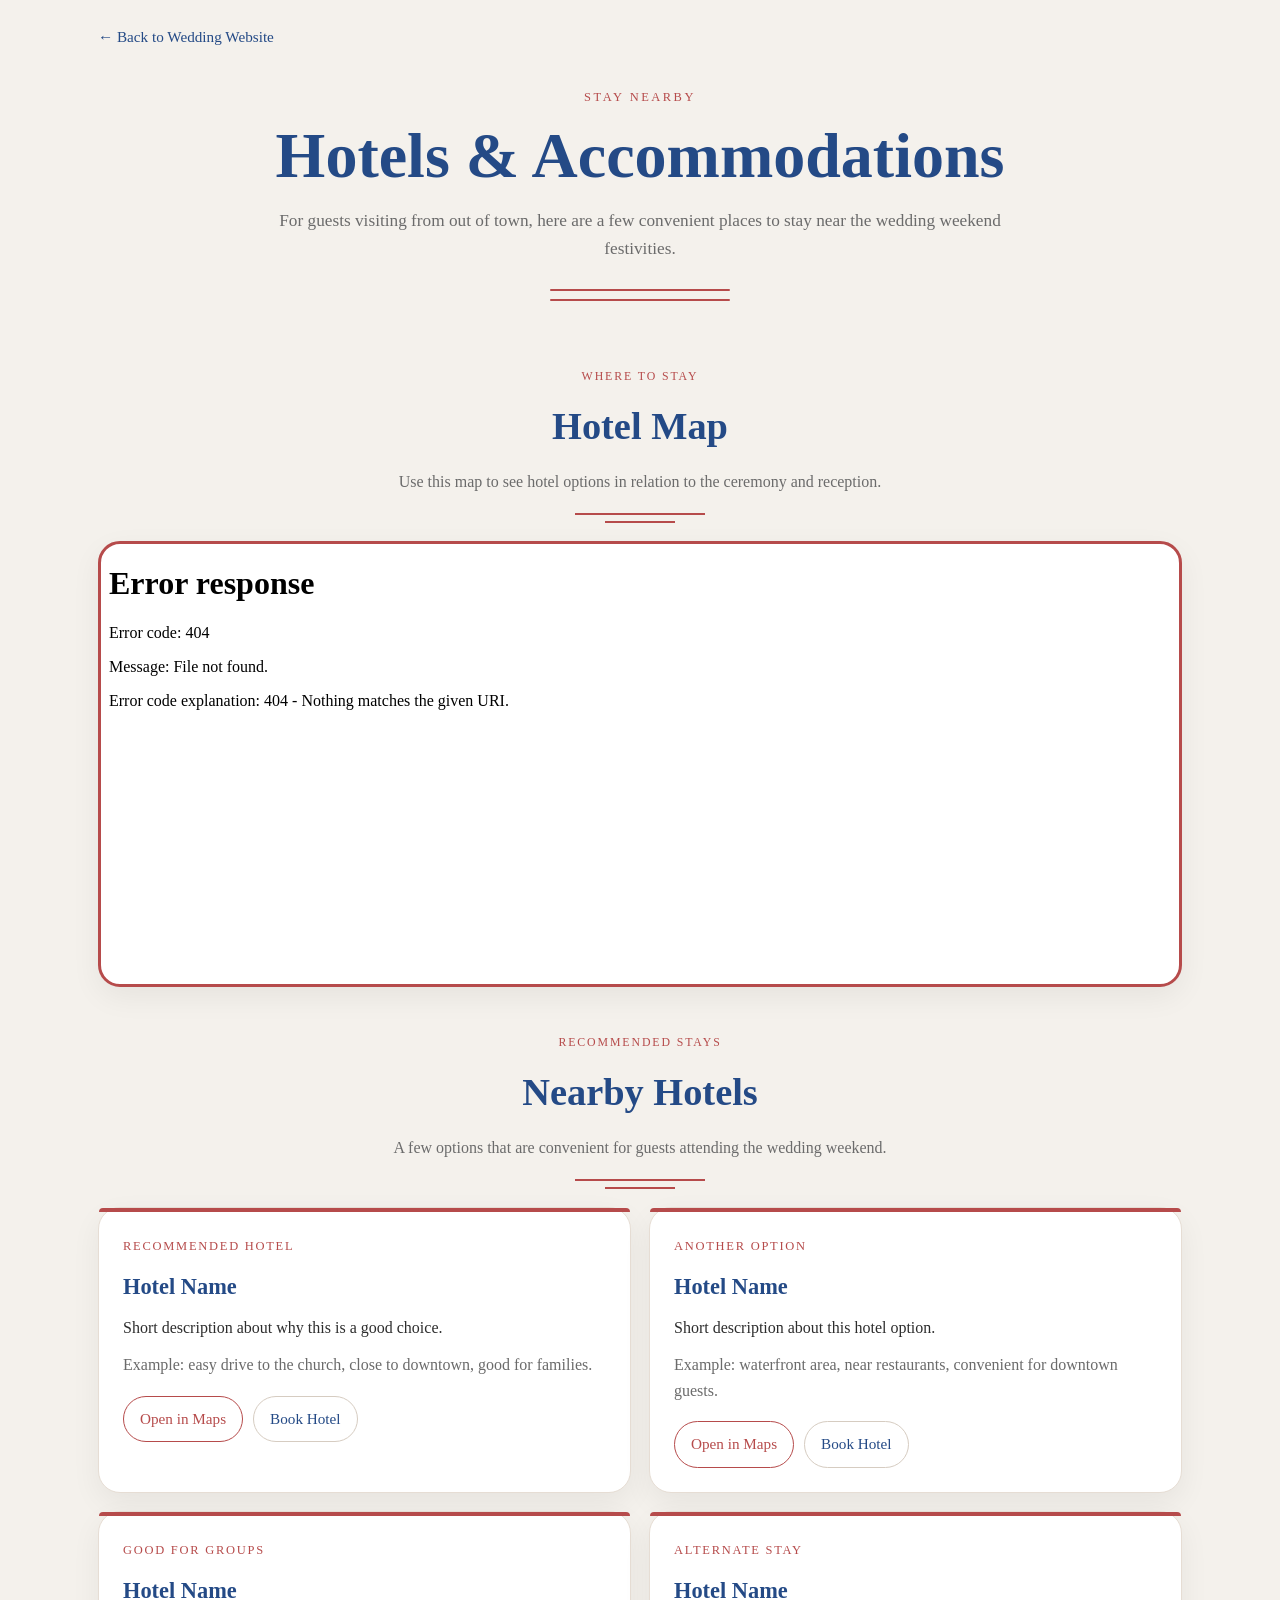
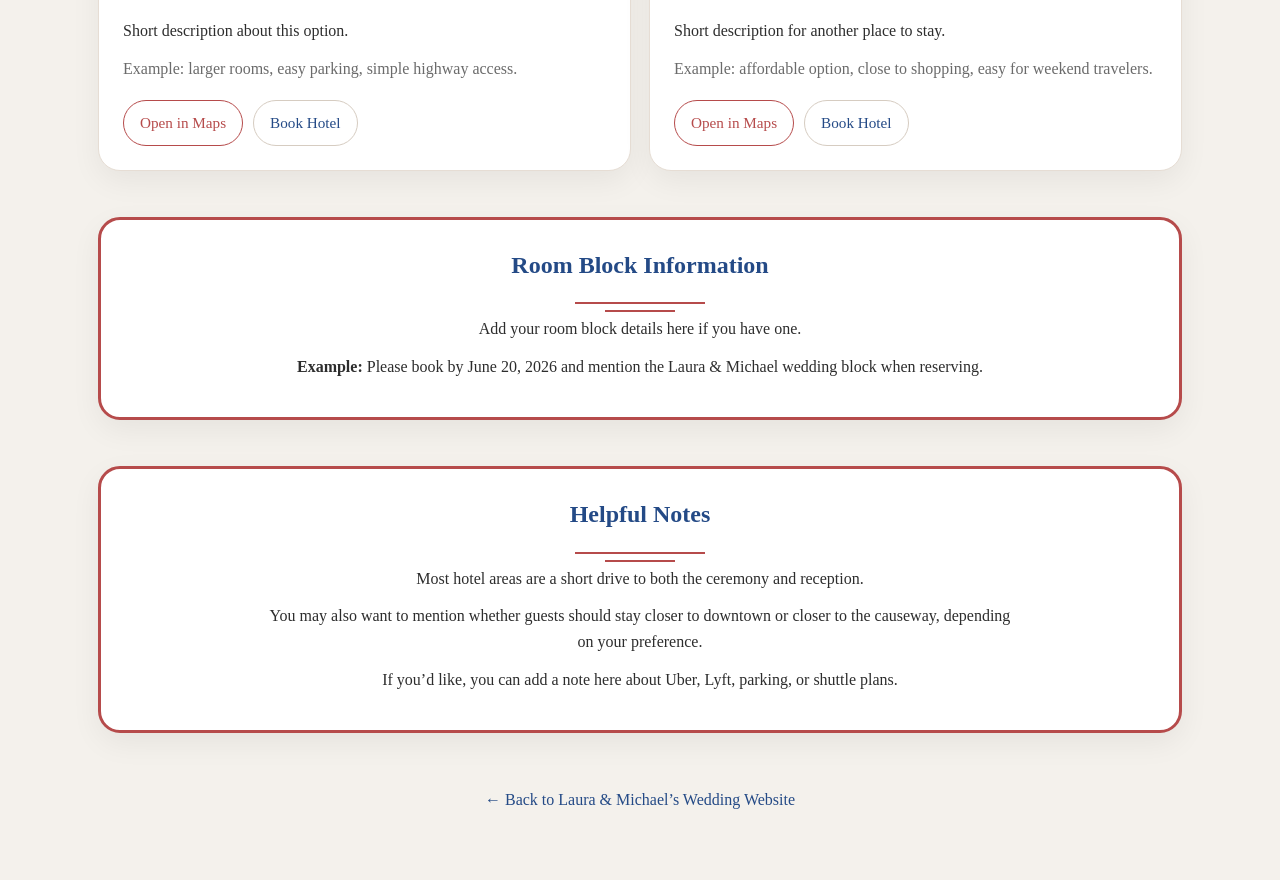
==== hotels-accommodations.html @ e140fef5 "Add files via upload" ====
<!DOCTYPE html>
<html lang="en">
<head>
  <meta charset="UTF-8" />
  <meta name="viewport" content="width=device-width, initial-scale=1.0" />
  <title>Hotels & Accommodations | Laura & Michael</title>
  <link rel="stylesheet" href="assets/css/style.css" />
  <style>
	:root {
	  --blue: #244a86;
	  --red: #b64b4b;
	  --text: #2d2d2d;
	  --muted: #6b6b6b;
	  --bg: #f4f1ec;
	  --card: #ffffff;
	  --shadow: 0 10px 30px rgba(0,0,0,0.06);
	}

	* { box-sizing: border-box; }

	html { scroll-behavior: smooth; }

	body {
	  margin: 0;
	  font-family: Georgia, "Times New Roman", serif;
	  color: var(--text);
	  background: var(--bg);
	  line-height: 1.6;
	}

	a {
	  color: inherit;
	  text-decoration: none;
	}

	.page-wrap {
	  max-width: 1120px;
	  margin: 0 auto;
	  padding: 24px 18px 64px;
	}

	.top-link {
	  display: inline-flex;
	  align-items: center;
	  gap: 8px;
	  font-size: 0.95rem;
	  color: var(--blue);
	  margin-bottom: 20px;
	  border-bottom: 1px solid transparent;
	}

	.top-link:hover {
	  border-color: var(--blue);
	}

	.hero {
	  text-align: center;
	  padding: 18px 0 20px;
	}

	.hero-kicker {
	  text-transform: uppercase;
	  letter-spacing: 0.2em;
	  font-size: 0.78rem;
	  color: var(--red);
	  margin-bottom: 14px;
	}

	.hero h1 {
	  margin: 0;
	  color: var(--blue);
	  font-size: clamp(2.2rem, 5vw, 4.2rem);
	  font-weight: 600;
	  line-height: 1.05;
	}

	.hero-sub {
	  max-width: 760px;
	  margin: 18px auto 0;
	  font-size: 1.08rem;
	  color: var(--muted);
	}

	.red-lines {
	  width: 180px;
	  margin: 26px auto 0;
	  display: flex;
	  flex-direction: column;
	  gap: 8px;
	}

	.red-lines span {
	  display: block;
	  height: 2px;
	  background: var(--red);
	  border-radius: 999px;
	}

	.map-section,
	.section {
	  margin-top: 46px;
	}

	.section-header {
	  text-align: center;
	  margin-bottom: 26px;
	}

	.section-header .eyebrow {
	  text-transform: uppercase;
	  letter-spacing: 0.16em;
	  font-size: 0.74rem;
	  color: var(--red);
	  margin-bottom: 10px;
	}

	.section-header h2 {
	  margin: 0;
	  color: var(--blue);
	  font-size: clamp(1.7rem, 3vw, 2.5rem);
	  font-weight: 600;
	}

	.section-header p {
	  max-width: 680px;
	  margin: 12px auto 0;
	  color: var(--muted);
	}

	.divider {
	  width: 130px;
	  height: 2px;
	  background: var(--red);
	  margin: 18px auto 0;
	  position: relative;
	}

	.divider::after {
	  content: "";
	  width: 70px;
	  height: 2px;
	  background: var(--red);
	  position: absolute;
	  left: 50%;
	  transform: translateX(-50%);
	  top: 8px;
	}

	.map-frame {
	  border: 3px solid var(--red);
	  border-radius: 22px;
	  overflow: hidden;
	  background: #fff;
	  box-shadow: var(--shadow);
	}

	.map-frame iframe {
	  display: block;
	  width: 100%;
	  height: 440px;
	  border: 0;
	}

	.grid {
	  display: grid;
	  grid-template-columns: repeat(12, 1fr);
	  gap: 18px;
	}

	.card {
	  grid-column: span 6;
	  background: var(--card);
	  border: 1px solid #e6ddd4;
	  border-radius: 22px;
	  padding: 24px;
	  box-shadow: var(--shadow);
	  position: relative;
	}

	.card::before {
	  content: "";
	  position: absolute;
	  top: 0;
	  left: 0;
	  right: 0;
	  height: 4px;
	  background: var(--red);
	  border-radius: 22px 22px 0 0;
	}

	.tag {
	  display: inline-block;
	  margin-bottom: 12px;
	  font-size: 0.78rem;
	  letter-spacing: 0.14em;
	  text-transform: uppercase;
	  color: var(--red);
	}

	.card h3 {
	  margin: 0 0 10px;
	  color: var(--blue);
	  font-size: 1.4rem;
	  font-weight: 600;
	}

	.card p {
	  margin: 0 0 12px;
	}

	.muted {
	  color: var(--muted);
	}

	.card-actions {
	  display: flex;
	  flex-wrap: wrap;
	  gap: 10px;
	  margin-top: 18px;
	}

	.btn {
	  display: inline-flex;
	  align-items: center;
	  justify-content: center;
	  min-height: 42px;
	  padding: 10px 16px;
	  border-radius: 999px;
	  border: 1px solid var(--red);
	  color: var(--red);
	  background: transparent;
	  font-size: 0.95rem;
	  transition: 0.2s ease;
	}

	.btn:hover {
	  background: var(--red);
	  color: #fff;
	}

	.btn-secondary {
	  border-color: #d6ccc1;
	  color: var(--blue);
	}

	.btn-secondary:hover {
	  background: var(--blue);
	  border-color: var(--blue);
	  color: #fff;
	}

	.note-box {
	  margin-top: 46px;
	  background: #fff;
	  border: 3px solid var(--red);
	  border-radius: 22px;
	  padding: 26px;
	  box-shadow: var(--shadow);
	  text-align: center;
	}

	.note-box h2 {
	  margin: 0 0 10px;
	  color: var(--blue);
	}

	.note-box p {
	  max-width: 760px;
	  margin: 12px auto;
	  color: var(--text);
	}

	.footer-nav {
	  text-align: center;
	  margin-top: 54px;
	}

	.footer-nav a {
	  display: inline-block;
	  color: var(--blue);
	  border-bottom: 1px solid transparent;
	  padding-bottom: 2px;
	}

	.footer-nav a:hover {
	  border-color: var(--blue);
	}

	@media (max-width: 900px) {
	  .card {
		grid-column: span 12;
	  }
	}

	@media (max-width: 640px) {
	  .page-wrap {
		padding: 18px 14px 48px;
	  }

	  .hero-sub {
		font-size: 1rem;
	  }

	  .map-frame iframe {
		height: 360px;
	  }

	  .card {
		padding: 20px 16px;
	  }

	  .btn {
		width: 100%;
	  }
	}
  </style>
</head>
<body>
  <div class="page-wrap">
	<a class="top-link" href="index.html">← Back to Wedding Website</a>

	<section class="hero">
	  <div class="hero-kicker">Stay Nearby</div>
	  <h1>Hotels & Accommodations</h1>
	  <p class="hero-sub">
		For guests visiting from out of town, here are a few convenient places to stay
		near the wedding weekend festivities.
	  </p>
	  <div class="red-lines">
		<span></span>
		<span></span>
	  </div>
	</section>

	<section class="map-section">
	  <div class="section-header">
		<div class="eyebrow">Where To Stay</div>
		<h2>Hotel Map</h2>
		<p>Use this map to see hotel options in relation to the ceremony and reception.</p>
		<div class="divider"></div>
	  </div>

	  <div class="map-frame">
		<iframe
		  src="PASTE_YOUR_GOOGLE_MAP_EMBED_URL_HERE"
		  loading="lazy"
		  allowfullscreen="">
		</iframe>
	  </div>
	</section>

	<section class="section">
	  <div class="section-header">
		<div class="eyebrow">Recommended Stays</div>
		<h2>Nearby Hotels</h2>
		<p>A few options that are convenient for guests attending the wedding weekend.</p>
		<div class="divider"></div>
	  </div>

	  <div class="grid">
		<article class="card">
		  <span class="tag">Recommended Hotel</span>
		  <h3>Hotel Name</h3>
		  <p>Short description about why this is a good choice.</p>
		  <p class="muted">Example: easy drive to the church, close to downtown, good for families.</p>
		  <div class="card-actions">
			<a class="btn" href="#" target="_blank" rel="noopener">Open in Maps</a>
			<a class="btn btn-secondary" href="#" target="_blank" rel="noopener">Book Hotel</a>
		  </div>
		</article>

		<article class="card">
		  <span class="tag">Another Option</span>
		  <h3>Hotel Name</h3>
		  <p>Short description about this hotel option.</p>
		  <p class="muted">Example: waterfront area, near restaurants, convenient for downtown guests.</p>
		  <div class="card-actions">
			<a class="btn" href="#" target="_blank" rel="noopener">Open in Maps</a>
			<a class="btn btn-secondary" href="#" target="_blank" rel="noopener">Book Hotel</a>
		  </div>
		</article>

		<article class="card">
		  <span class="tag">Good For Groups</span>
		  <h3>Hotel Name</h3>
		  <p>Short description about this option.</p>
		  <p class="muted">Example: larger rooms, easy parking, simple highway access.</p>
		  <div class="card-actions">
			<a class="btn" href="#" target="_blank" rel="noopener">Open in Maps</a>
			<a class="btn btn-secondary" href="#" target="_blank" rel="noopener">Book Hotel</a>
		  </div>
		</article>

		<article class="card">
		  <span class="tag">Alternate Stay</span>
		  <h3>Hotel Name</h3>
		  <p>Short description for another place to stay.</p>
		  <p class="muted">Example: affordable option, close to shopping, easy for weekend travelers.</p>
		  <div class="card-actions">
			<a class="btn" href="#" target="_blank" rel="noopener">Open in Maps</a>
			<a class="btn btn-secondary" href="#" target="_blank" rel="noopener">Book Hotel</a>
		  </div>
		</article>
	  </div>
	</section>

	<section class="note-box">
	  <h2>Room Block Information</h2>
	  <div class="divider"></div>
	  <p>Add your room block details here if you have one.</p>
	  <p><strong>Example:</strong> Please book by June 20, 2026 and mention the Laura & Michael wedding block when reserving.</p>
	</section>

	<section class="note-box">
	  <h2>Helpful Notes</h2>
	  <div class="divider"></div>
	  <p>Most hotel areas are a short drive to both the ceremony and reception.</p>
	  <p>You may also want to mention whether guests should stay closer to downtown or closer to the causeway, depending on your preference.</p>
	  <p>If you’d like, you can add a note here about Uber, Lyft, parking, or shuttle plans.</p>
	</section>

	<div class="footer-nav">
	  <a href="index.html">← Back to Laura & Michael’s Wedding Website</a>
	</div>
  </div>
</body>
</html>
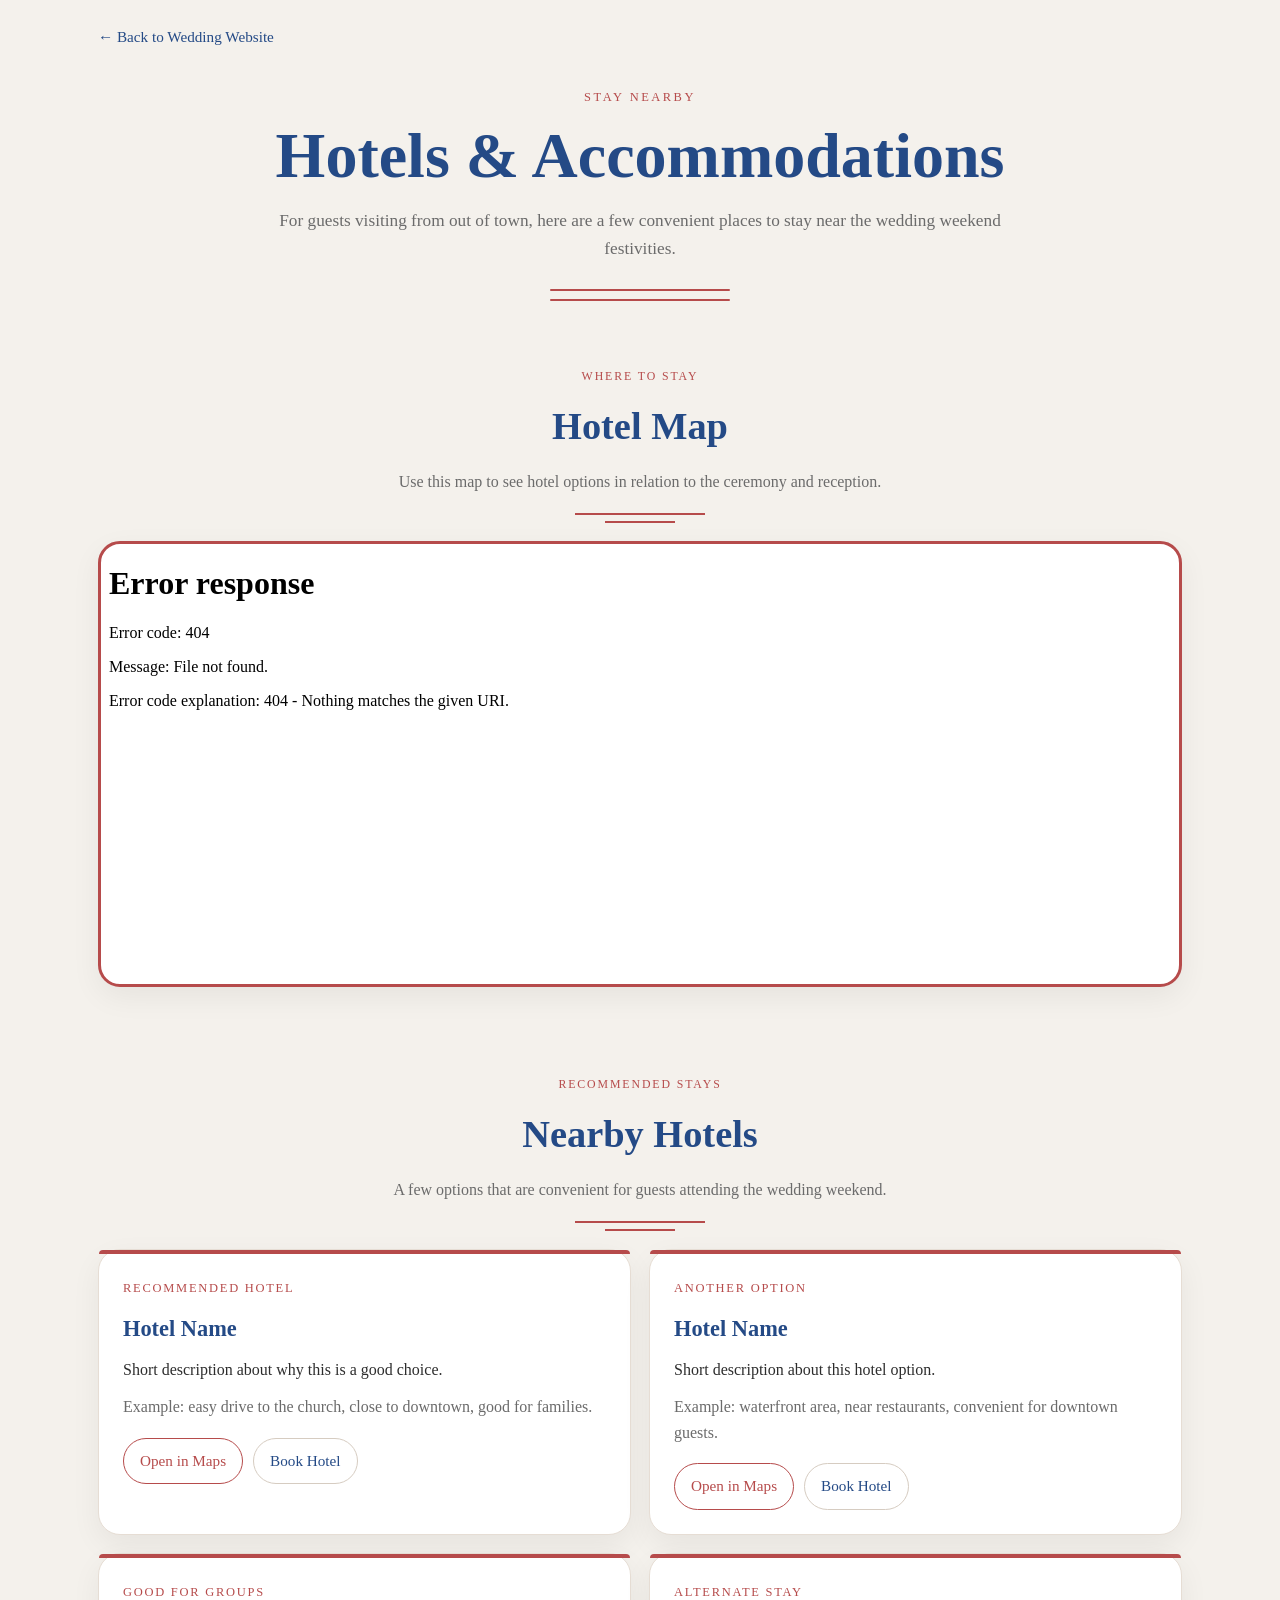
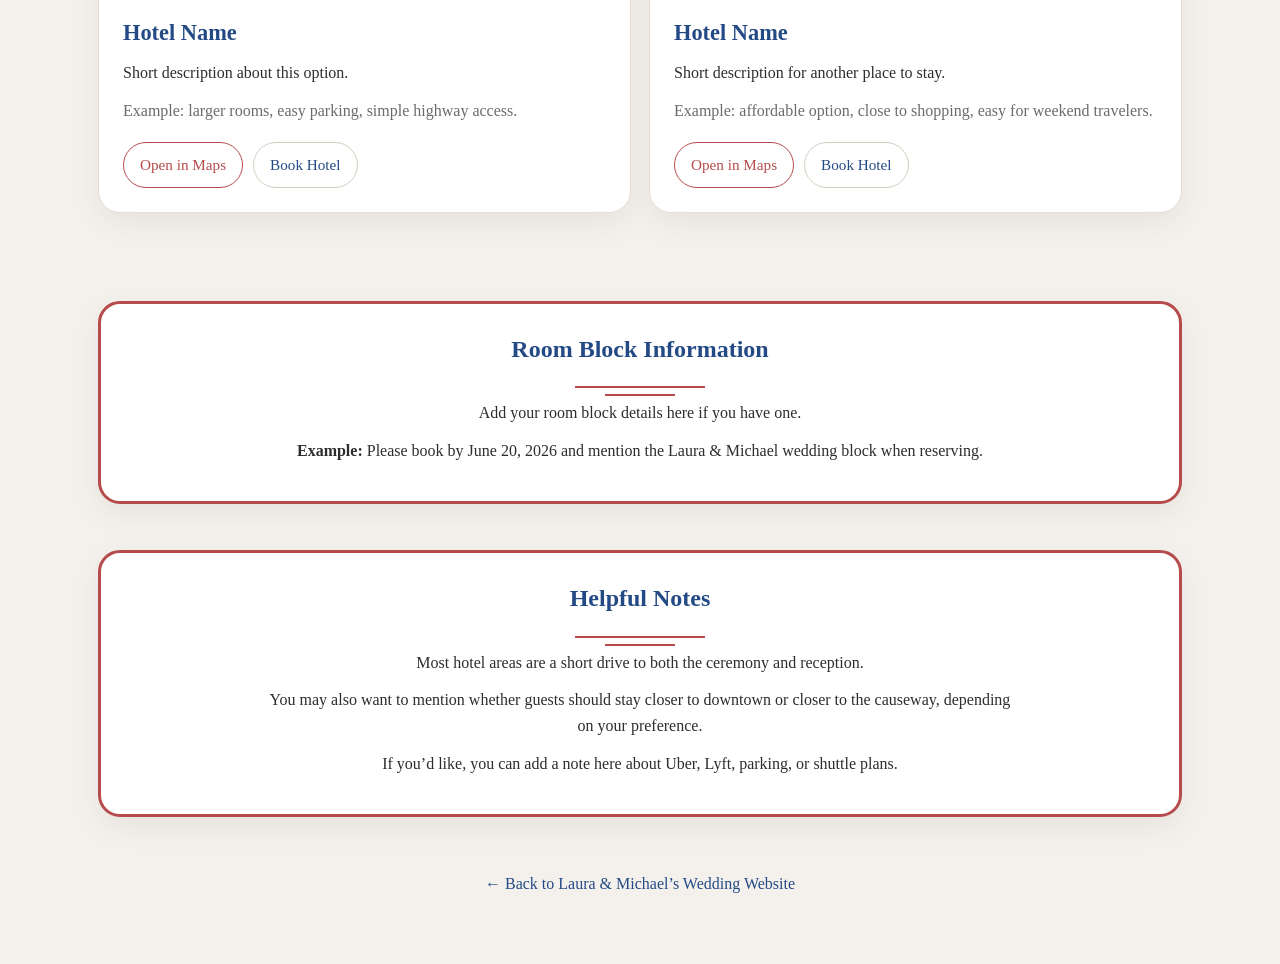
==== commit b883282a: "Add files via upload" ====
--- a/hotels-accommodations.html
+++ b/hotels-accommodations.html
@@ -4,7 +4,7 @@
   <meta charset="UTF-8" />
   <meta name="viewport" content="width=device-width, initial-scale=1.0" />
   <title>Hotels & Accommodations | Laura & Michael</title>
-  <link rel="stylesheet" href="assets/css/style.css" />
+  <link rel="stylesheet" href="style.css" />
   <style>
 	:root {
 	  --blue: #244a86;
--- a/style.css
+++ b/style.css
@@ -0,0 +1,445 @@
+:root {
+  --bg: #e9e9e9;
+  --card: #f7f5f2;
+  --text: #505050;
+  --blue: #123f95;
+  --red: #df3414;
+  --line: rgba(18, 63, 149, 0.12);
+  --shadow: 0 12px 28px rgba(0, 0, 0, 0.08);
+  --radius: 20px;
+  --max: 1100px;
+}
+
+* { box-sizing: border-box; }
+html { scroll-behavior: smooth; }
+body {
+  margin: 0;
+  background: var(--bg);
+  color: var(--text);
+  font-family: 'Libre Baskerville', serif;
+  scroll-behavior:smooth;
+  line-height: 1.5;
+}
+img { display: block; width: 100%; height: 100%; object-fit: cover; }
+a { color: inherit; }
+button, input, select, textarea {
+  font: inherit;
+}
+.wrap {
+  width: min(calc(100% - 28px), var(--max));
+  margin: 0 auto;
+}
+.topbar {
+  position: sticky;
+  top: 0;
+  z-index: 50;
+  background: rgba(233, 233, 233, 0.94);
+  backdrop-filter: blur(10px);
+  border-bottom: 1px solid rgba(0,0,0,0.05);
+}
+.topbar-inner {
+  min-height: 68px;
+  display: flex;
+  align-items: center;
+  justify-content: space-between;
+  gap: 18px;
+}
+.brand,
+.nav a,
+.menu-toggle {
+  text-decoration: none;
+  color: var(--blue);
+  font-family: 'Cormorant Garamond', serif;
+  letter-spacing: 0.04em;
+}
+.brand {
+  font-size: 1.8rem;
+  font-weight: 700;
+}
+.desktop-nav {
+  display: flex;
+  gap: 18px;
+}
+.nav a {
+  font-size: 1.15rem;
+}
+.menu-toggle {
+  display: none;
+  border: 1px solid rgba(18, 63, 149, 0.2);
+  background: #fff8;
+  padding: 10px 14px;
+  border-radius: 999px;
+}
+.mobile-nav {
+  display: none;
+  padding: 0 14px 14px;
+  gap: 10px;
+  flex-direction: column;
+}
+.mobile-nav.open {
+  display: flex;
+}
+.hero {
+  padding-top: 28px;
+}
+.red-line,
+.short-red-line {
+  height: 6px;
+  background: var(--red);
+}
+.short-red-line {
+  width: min(100%, 580px);
+  margin: 18px auto 0;
+}
+.hero-grid {
+  display: grid;
+  grid-template-columns: 1.1fr 0.9fr 1.1fr;
+  gap: 0;
+  align-items: stretch;
+  background: transparent;
+}
+.hero-photo {
+  min-height: 390px;
+  overflow: hidden;
+}
+.hero-center {
+  display: flex;
+  flex-direction: column;
+  align-items: center;
+  justify-content: flex-start;
+  text-align: center;
+  padding: 18px 12px 0;
+}
+.hero-day,
+.hero-year,
+.hero-date,
+.couple-name,
+.section-head h2,
+.detail-card h3,
+.info-card h3,
+.timeline-item h3 {
+  font-family: 'Cormorant Garamond', serif;
+  color: var(--blue);
+}
+.hero-day {
+  font-size: clamp(2.3rem, 4vw, 4.2rem);
+  margin: 0;
+  line-height: 0.95;
+}
+.hero-date {
+  font-size: clamp(3.8rem, 7vw, 6.2rem);
+  margin: 0;
+  line-height: 0.85;
+}
+.hero-date span {
+  font-size: 0.35em;
+  vertical-align: super;
+}
+.hero-year {
+  font-size: clamp(2.6rem, 4vw, 4.8rem);
+  margin: 0;
+  line-height: 0.95;
+}
+.center-photo {
+  margin-top: 10px;
+  width: 100%;
+  min-height: 292px;
+}
+.invite-block {
+  text-align: center;
+  padding: 90px 0 30px;
+}
+.eyebrow {
+  text-transform: uppercase;
+  letter-spacing: 0.06em;
+  font-size: clamp(0.9rem, 1.5vw, 1.35rem);
+  margin: 0 0 8px;
+}
+.couple-name {
+  font-size: clamp(3.4rem, 8vw, 6.6rem);
+  line-height: 0.95;
+  margin: 0;
+}
+.details-columns {
+  margin: 55px auto 0;
+  display: grid;
+  grid-template-columns: repeat(2, minmax(0, 1fr));
+  gap: 22px;
+  width: min(900px, 100%);
+}
+.detail-card,
+.info-card,
+.rsvp-form,
+.timeline-item {
+  background: rgba(255,255,255,0.52);
+  border: 1px solid rgba(18, 63, 149, 0.08);
+  border-radius: var(--radius);
+  box-shadow: var(--shadow);
+}
+.detail-card {
+  padding: 28px 24px;
+}
+.detail-card h3 {
+  margin: 0 0 10px;
+  font-size: 2rem;
+}
+.detail-card p,
+.depart-note,
+.section-copy,
+.info-card li,
+.info-card p,
+.timeline-item p,
+.footer p {
+  font-size: clamp(0.95rem, 1.5vw, 1.1rem);
+}
+.depart-note {
+  margin: 36px auto 0;
+  max-width: 900px;
+}
+.cta-row {
+  margin-top: 28px;
+  display: flex;
+  justify-content: center;
+  gap: 14px;
+  flex-wrap: wrap;
+}
+.btn {
+  display: inline-flex;
+  align-items: center;
+  justify-content: center;
+  min-height: 52px;
+  padding: 12px 22px;
+  border-radius: 999px;
+  border: 2px solid transparent;
+  text-decoration: none;
+  cursor: pointer;
+  transition: transform 0.18s ease, opacity 0.18s ease;
+}
+.btn:hover { transform: translateY(-1px); }
+.btn.primary {
+  background: var(--blue);
+  color: white;
+}
+.btn.secondary {
+  background: transparent;
+  border-color: rgba(18, 63, 149, 0.18);
+  color: var(--blue);
+}
+.section {
+  padding: 42px 0;
+}
+.section-head {
+  text-align: center;
+  margin-bottom: 22px;
+}
+.section-head h2 {
+  margin: 0;
+  font-size: clamp(2.5rem, 5vw, 4rem);
+}
+.section-copy {
+  max-width: 720px;
+  margin: 10px auto 0;
+}
+.timeline {
+  display: grid;
+  gap: 16px;
+}
+.timeline-item {
+  display: grid;
+  grid-template-columns: 130px 1fr;
+  gap: 18px;
+  padding: 18px;
+}
+.time {
+  color: var(--red);
+  font-weight: 700;
+  align-self: start;
+}
+.timeline-item h3,
+.info-card h3 {
+  margin: 0 0 6px;
+  font-size: 1.8rem;
+}
+.travel-grid {
+  display: grid;
+  grid-template-columns: repeat(3, minmax(0, 1fr));
+  gap: 18px;
+}
+.info-card {
+  padding: 22px;
+}
+.info-card ul {
+  margin: 10px 0 0 18px;
+  padding: 0;
+}
+.rsvp-form {
+  width: min(860px, 100%);
+  margin: 0 auto;
+  padding: 24px;
+}
+.form-grid {
+  display: grid;
+  grid-template-columns: repeat(2, minmax(0, 1fr));
+  gap: 16px;
+}
+label {
+  display: grid;
+  gap: 8px;
+  text-align: left;
+  color: var(--blue);
+}
+input,
+select,
+textarea {
+  width: 100%;
+  border: 1px solid rgba(18, 63, 149, 0.16);
+  border-radius: 14px;
+  padding: 14px 16px;
+  background: rgba(255,255,255,0.9);
+  color: #333;
+}
+textarea { resize: vertical; }
+.form-actions {
+  display: flex;
+  align-items: center;
+  gap: 16px;
+  flex-wrap: wrap;
+  margin-top: 18px;
+}
+.form-status {
+  min-height: 1.4em;
+  margin: 0;
+}
+.footer {
+  padding: 32px 0 44px;
+}
+.footer-inner {
+  text-align: center;
+  border-top: 1px solid rgba(18, 63, 149, 0.1);
+  padding-top: 24px;
+}
+.tiny {
+  opacity: 0.75;
+  font-size: 0.92rem;
+}
+
+@media (max-width: 900px) {
+  .hero-grid {
+    grid-template-columns: 1fr;
+  }
+  .hero-photo.tall {
+    min-height: 360px;
+  }
+  .hero-center {
+    order: -1;
+    padding-bottom: 14px;
+  }
+  .details-columns,
+  .travel-grid,
+  .form-grid {
+    grid-template-columns: 1fr;
+  }
+  .timeline-item {
+    grid-template-columns: 1fr;
+    gap: 8px;
+  }
+}
+
+@media (max-width: 720px) {
+  .desktop-nav { display: none; }
+  .menu-toggle { display: inline-flex; }
+  .invite-block { padding-top: 52px; }
+  .hero { padding-top: 12px; }
+  .hero-photo.tall { min-height: 300px; }
+  .center-photo { min-height: 250px; }
+  .rsvp-form { padding: 18px; }
+  .btn { width: 100%; }
+  .cta-row { gap: 10px; }
+}
+
+@media (max-width: 480px) {
+  .wrap {
+    width: min(calc(100% - 18px), var(--max));
+  }
+  .topbar-inner {
+    min-height: 60px;
+  }
+  .hero-photo.tall { min-height: 240px; }
+  .hero-center { padding-inline: 4px; }
+  .detail-card,
+  .info-card,
+  .rsvp-form,
+  .timeline-item {
+    border-radius: 16px;
+  }
+}
+
+.card-link{
+text-decoration:none;
+color:inherit;
+display:block;
+}
+
+.card-link:hover .info-card{
+transform:translateY(-3px);
+box-shadow:0 6px 15px rgba(0,0,0,.1);
+}
+
+.map-section{
+margin-top:40px;
+text-align:center;
+}
+
+.map-section h2{
+color:#244a86;
+margin-bottom:20px;
+}
+
+.map-container{
+border:4px solid #b64b4b;
+border-radius:16px;
+overflow:hidden;
+box-shadow:0 8px 20px rgba(0,0,0,0.08);
+}
+
+.dora-section{
+margin-top:50px;
+background:white;
+padding:28px;
+border-radius:16px;
+box-shadow:0 6px 18px rgba(0,0,0,0.05);
+border:3px solid #b64b4b;
+text-align:center;
+}
+
+.dora-section h2{
+color:#244a86;
+margin-bottom:12px;
+text-align:center;
+}
+
+.dora-section p{
+max-width:700px;
+margin:12px auto;
+color:#444;
+}
+
+.dora-intro{
+margin-top:30px;
+text-align:center;
+font-size:1.1rem;
+max-width:750px;
+margin-left:auto;
+margin-right:auto;
+}
+
+.dora-intro a{
+color:#b64b4b;
+font-weight:bold;
+text-decoration:none;
+border-bottom:2px solid #b64b4b;
+}
+
+.dora-intro a:hover{
+opacity:.7;
+}
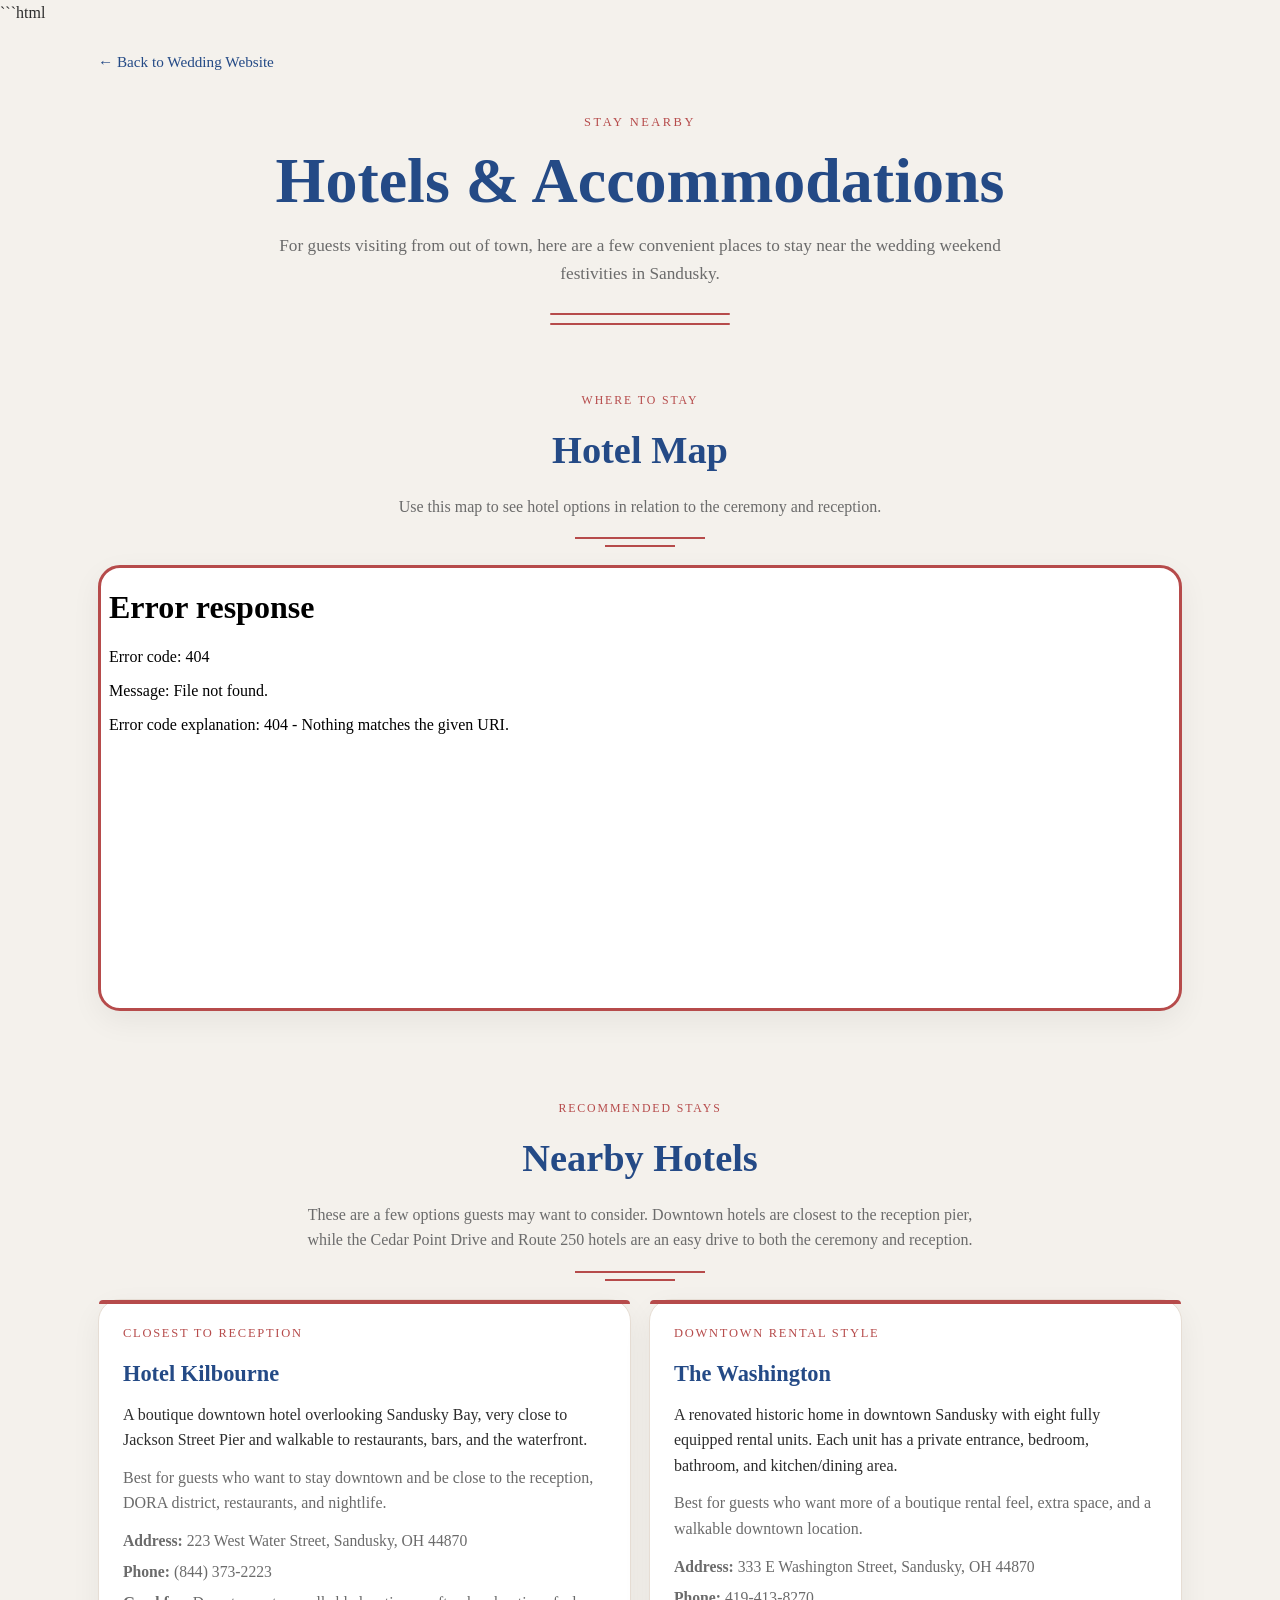
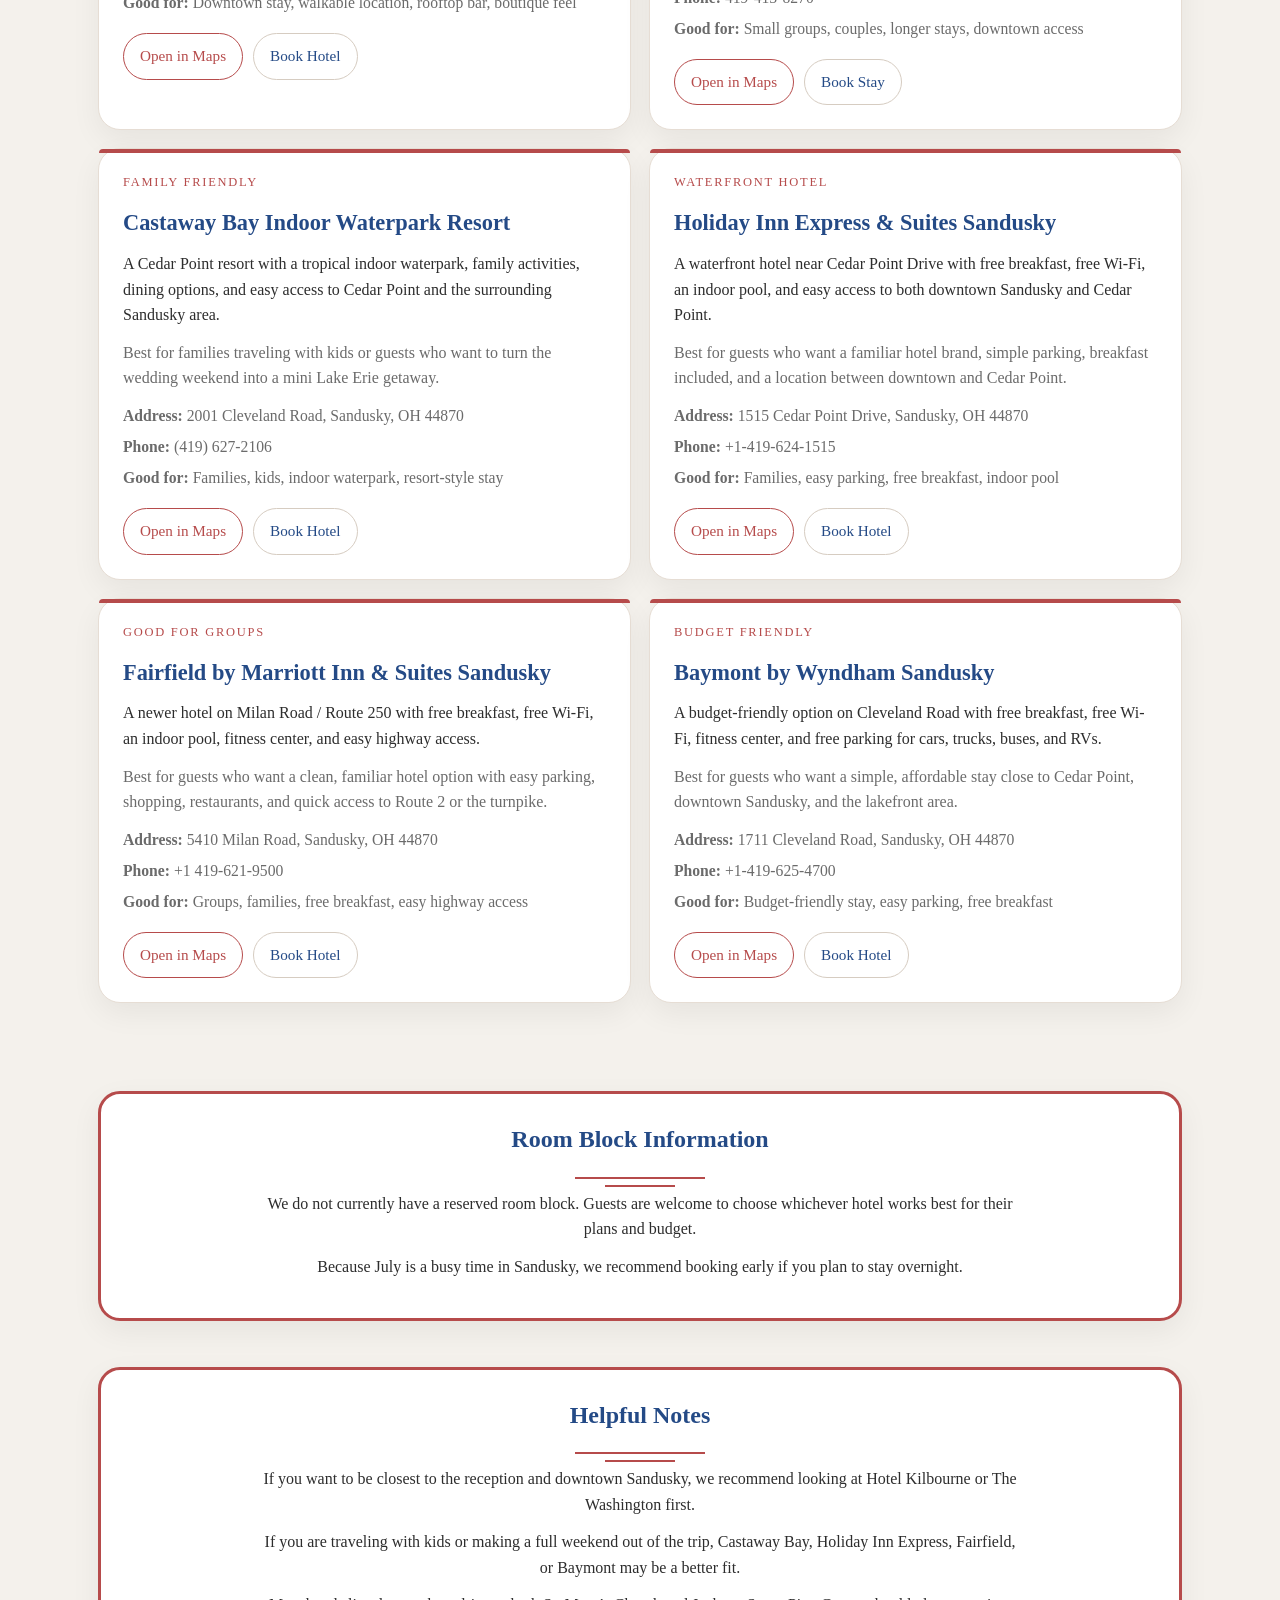
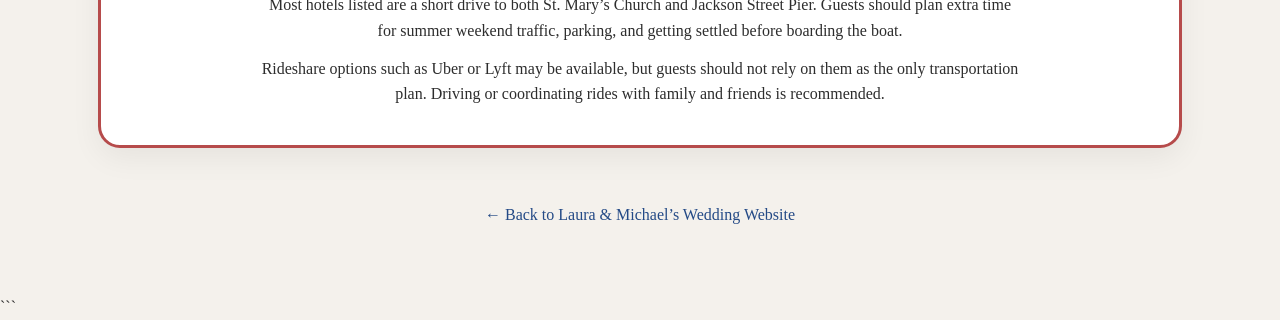
==== commit 1b85213b: "hotels" ====
--- a/hotels-accommodations.html
+++ b/hotels-accommodations.html
@@ -1,3 +1,4 @@
+```html
 <!DOCTYPE html>
 <html lang="en">
 <head>
@@ -6,422 +7,550 @@
   <title>Hotels & Accommodations | Laura & Michael</title>
   <link rel="stylesheet" href="style.css" />
   <style>
-	:root {
-	  --blue: #244a86;
-	  --red: #b64b4b;
-	  --text: #2d2d2d;
-	  --muted: #6b6b6b;
-	  --bg: #f4f1ec;
-	  --card: #ffffff;
-	  --shadow: 0 10px 30px rgba(0,0,0,0.06);
-	}
-
-	* { box-sizing: border-box; }
-
-	html { scroll-behavior: smooth; }
-
-	body {
-	  margin: 0;
-	  font-family: Georgia, "Times New Roman", serif;
-	  color: var(--text);
-	  background: var(--bg);
-	  line-height: 1.6;
-	}
-
-	a {
-	  color: inherit;
-	  text-decoration: none;
-	}
-
-	.page-wrap {
-	  max-width: 1120px;
-	  margin: 0 auto;
-	  padding: 24px 18px 64px;
-	}
-
-	.top-link {
-	  display: inline-flex;
-	  align-items: center;
-	  gap: 8px;
-	  font-size: 0.95rem;
-	  color: var(--blue);
-	  margin-bottom: 20px;
-	  border-bottom: 1px solid transparent;
-	}
-
-	.top-link:hover {
-	  border-color: var(--blue);
-	}
-
-	.hero {
-	  text-align: center;
-	  padding: 18px 0 20px;
-	}
-
-	.hero-kicker {
-	  text-transform: uppercase;
-	  letter-spacing: 0.2em;
-	  font-size: 0.78rem;
-	  color: var(--red);
-	  margin-bottom: 14px;
-	}
-
-	.hero h1 {
-	  margin: 0;
-	  color: var(--blue);
-	  font-size: clamp(2.2rem, 5vw, 4.2rem);
-	  font-weight: 600;
-	  line-height: 1.05;
-	}
-
-	.hero-sub {
-	  max-width: 760px;
-	  margin: 18px auto 0;
-	  font-size: 1.08rem;
-	  color: var(--muted);
-	}
-
-	.red-lines {
-	  width: 180px;
-	  margin: 26px auto 0;
-	  display: flex;
-	  flex-direction: column;
-	  gap: 8px;
-	}
-
-	.red-lines span {
-	  display: block;
-	  height: 2px;
-	  background: var(--red);
-	  border-radius: 999px;
-	}
-
-	.map-section,
-	.section {
-	  margin-top: 46px;
-	}
-
-	.section-header {
-	  text-align: center;
-	  margin-bottom: 26px;
-	}
-
-	.section-header .eyebrow {
-	  text-transform: uppercase;
-	  letter-spacing: 0.16em;
-	  font-size: 0.74rem;
-	  color: var(--red);
-	  margin-bottom: 10px;
-	}
-
-	.section-header h2 {
-	  margin: 0;
-	  color: var(--blue);
-	  font-size: clamp(1.7rem, 3vw, 2.5rem);
-	  font-weight: 600;
-	}
-
-	.section-header p {
-	  max-width: 680px;
-	  margin: 12px auto 0;
-	  color: var(--muted);
-	}
-
-	.divider {
-	  width: 130px;
-	  height: 2px;
-	  background: var(--red);
-	  margin: 18px auto 0;
-	  position: relative;
-	}
-
-	.divider::after {
-	  content: "";
-	  width: 70px;
-	  height: 2px;
-	  background: var(--red);
-	  position: absolute;
-	  left: 50%;
-	  transform: translateX(-50%);
-	  top: 8px;
-	}
-
-	.map-frame {
-	  border: 3px solid var(--red);
-	  border-radius: 22px;
-	  overflow: hidden;
-	  background: #fff;
-	  box-shadow: var(--shadow);
-	}
-
-	.map-frame iframe {
-	  display: block;
-	  width: 100%;
-	  height: 440px;
-	  border: 0;
-	}
-
-	.grid {
-	  display: grid;
-	  grid-template-columns: repeat(12, 1fr);
-	  gap: 18px;
-	}
-
-	.card {
-	  grid-column: span 6;
-	  background: var(--card);
-	  border: 1px solid #e6ddd4;
-	  border-radius: 22px;
-	  padding: 24px;
-	  box-shadow: var(--shadow);
-	  position: relative;
-	}
-
-	.card::before {
-	  content: "";
-	  position: absolute;
-	  top: 0;
-	  left: 0;
-	  right: 0;
-	  height: 4px;
-	  background: var(--red);
-	  border-radius: 22px 22px 0 0;
-	}
-
-	.tag {
-	  display: inline-block;
-	  margin-bottom: 12px;
-	  font-size: 0.78rem;
-	  letter-spacing: 0.14em;
-	  text-transform: uppercase;
-	  color: var(--red);
-	}
-
-	.card h3 {
-	  margin: 0 0 10px;
-	  color: var(--blue);
-	  font-size: 1.4rem;
-	  font-weight: 600;
-	}
-
-	.card p {
-	  margin: 0 0 12px;
-	}
-
-	.muted {
-	  color: var(--muted);
-	}
-
-	.card-actions {
-	  display: flex;
-	  flex-wrap: wrap;
-	  gap: 10px;
-	  margin-top: 18px;
-	}
-
-	.btn {
-	  display: inline-flex;
-	  align-items: center;
-	  justify-content: center;
-	  min-height: 42px;
-	  padding: 10px 16px;
-	  border-radius: 999px;
-	  border: 1px solid var(--red);
-	  color: var(--red);
-	  background: transparent;
-	  font-size: 0.95rem;
-	  transition: 0.2s ease;
-	}
-
-	.btn:hover {
-	  background: var(--red);
-	  color: #fff;
-	}
-
-	.btn-secondary {
-	  border-color: #d6ccc1;
-	  color: var(--blue);
-	}
-
-	.btn-secondary:hover {
-	  background: var(--blue);
-	  border-color: var(--blue);
-	  color: #fff;
-	}
-
-	.note-box {
-	  margin-top: 46px;
-	  background: #fff;
-	  border: 3px solid var(--red);
-	  border-radius: 22px;
-	  padding: 26px;
-	  box-shadow: var(--shadow);
-	  text-align: center;
-	}
-
-	.note-box h2 {
-	  margin: 0 0 10px;
-	  color: var(--blue);
-	}
-
-	.note-box p {
-	  max-width: 760px;
-	  margin: 12px auto;
-	  color: var(--text);
-	}
-
-	.footer-nav {
-	  text-align: center;
-	  margin-top: 54px;
-	}
-
-	.footer-nav a {
-	  display: inline-block;
-	  color: var(--blue);
-	  border-bottom: 1px solid transparent;
-	  padding-bottom: 2px;
-	}
-
-	.footer-nav a:hover {
-	  border-color: var(--blue);
-	}
-
-	@media (max-width: 900px) {
-	  .card {
-		grid-column: span 12;
-	  }
-	}
-
-	@media (max-width: 640px) {
-	  .page-wrap {
-		padding: 18px 14px 48px;
-	  }
-
-	  .hero-sub {
-		font-size: 1rem;
-	  }
-
-	  .map-frame iframe {
-		height: 360px;
-	  }
-
-	  .card {
-		padding: 20px 16px;
-	  }
-
-	  .btn {
-		width: 100%;
-	  }
-	}
+    :root {
+      --blue: #244a86;
+      --red: #b64b4b;
+      --text: #2d2d2d;
+      --muted: #6b6b6b;
+      --bg: #f4f1ec;
+      --card: #ffffff;
+      --shadow: 0 10px 30px rgba(0,0,0,0.06);
+    }
+
+    * { box-sizing: border-box; }
+
+    html { scroll-behavior: smooth; }
+
+    body {
+      margin: 0;
+      font-family: Georgia, "Times New Roman", serif;
+      color: var(--text);
+      background: var(--bg);
+      line-height: 1.6;
+    }
+
+    a {
+      color: inherit;
+      text-decoration: none;
+    }
+
+    .page-wrap {
+      max-width: 1120px;
+      margin: 0 auto;
+      padding: 24px 18px 64px;
+    }
+
+    .top-link {
+      display: inline-flex;
+      align-items: center;
+      gap: 8px;
+      font-size: 0.95rem;
+      color: var(--blue);
+      margin-bottom: 20px;
+      border-bottom: 1px solid transparent;
+    }
+
+    .top-link:hover {
+      border-color: var(--blue);
+    }
+
+    .hero {
+      text-align: center;
+      padding: 18px 0 20px;
+    }
+
+    .hero-kicker {
+      text-transform: uppercase;
+      letter-spacing: 0.2em;
+      font-size: 0.78rem;
+      color: var(--red);
+      margin-bottom: 14px;
+    }
+
+    .hero h1 {
+      margin: 0;
+      color: var(--blue);
+      font-size: clamp(2.2rem, 5vw, 4.2rem);
+      font-weight: 600;
+      line-height: 1.05;
+    }
+
+    .hero-sub {
+      max-width: 760px;
+      margin: 18px auto 0;
+      font-size: 1.08rem;
+      color: var(--muted);
+    }
+
+    .red-lines {
+      width: 180px;
+      margin: 26px auto 0;
+      display: flex;
+      flex-direction: column;
+      gap: 8px;
+    }
+
+    .red-lines span {
+      display: block;
+      height: 2px;
+      background: var(--red);
+      border-radius: 999px;
+    }
+
+    .map-section,
+    .section {
+      margin-top: 46px;
+    }
+
+    .section-header {
+      text-align: center;
+      margin-bottom: 26px;
+    }
+
+    .section-header .eyebrow {
+      text-transform: uppercase;
+      letter-spacing: 0.16em;
+      font-size: 0.74rem;
+      color: var(--red);
+      margin-bottom: 10px;
+    }
+
+    .section-header h2 {
+      margin: 0;
+      color: var(--blue);
+      font-size: clamp(1.7rem, 3vw, 2.5rem);
+      font-weight: 600;
+    }
+
+    .section-header p {
+      max-width: 680px;
+      margin: 12px auto 0;
+      color: var(--muted);
+    }
+
+    .divider {
+      width: 130px;
+      height: 2px;
+      background: var(--red);
+      margin: 18px auto 0;
+      position: relative;
+    }
+
+    .divider::after {
+      content: "";
+      width: 70px;
+      height: 2px;
+      background: var(--red);
+      position: absolute;
+      left: 50%;
+      transform: translateX(-50%);
+      top: 8px;
+    }
+
+    .map-frame {
+      border: 3px solid var(--red);
+      border-radius: 22px;
+      overflow: hidden;
+      background: #fff;
+      box-shadow: var(--shadow);
+    }
+
+    .map-frame iframe {
+      display: block;
+      width: 100%;
+      height: 440px;
+      border: 0;
+    }
+
+    .grid {
+      display: grid;
+      grid-template-columns: repeat(12, 1fr);
+      gap: 18px;
+    }
+
+    .card {
+      grid-column: span 6;
+      background: var(--card);
+      border: 1px solid #e6ddd4;
+      border-radius: 22px;
+      padding: 24px;
+      box-shadow: var(--shadow);
+      position: relative;
+    }
+
+    .card::before {
+      content: "";
+      position: absolute;
+      top: 0;
+      left: 0;
+      right: 0;
+      height: 4px;
+      background: var(--red);
+      border-radius: 22px 22px 0 0;
+    }
+
+    .tag {
+      display: inline-block;
+      margin-bottom: 12px;
+      font-size: 0.78rem;
+      letter-spacing: 0.14em;
+      text-transform: uppercase;
+      color: var(--red);
+    }
+
+    .card h3 {
+      margin: 0 0 10px;
+      color: var(--blue);
+      font-size: 1.4rem;
+      font-weight: 600;
+    }
+
+    .card p {
+      margin: 0 0 12px;
+    }
+
+    .muted {
+      color: var(--muted);
+    }
+
+    .hotel-meta {
+      margin: 12px 0 0;
+      padding: 0;
+      list-style: none;
+      color: var(--muted);
+      font-size: 0.98rem;
+    }
+
+    .hotel-meta li {
+      margin-bottom: 6px;
+    }
+
+    .card-actions {
+      display: flex;
+      flex-wrap: wrap;
+      gap: 10px;
+      margin-top: 18px;
+    }
+
+    .btn {
+      display: inline-flex;
+      align-items: center;
+      justify-content: center;
+      min-height: 42px;
+      padding: 10px 16px;
+      border-radius: 999px;
+      border: 1px solid var(--red);
+      color: var(--red);
+      background: transparent;
+      font-size: 0.95rem;
+      transition: 0.2s ease;
+    }
+
+    .btn:hover {
+      background: var(--red);
+      color: #fff;
+    }
+
+    .btn-secondary {
+      border-color: #d6ccc1;
+      color: var(--blue);
+    }
+
+    .btn-secondary:hover {
+      background: var(--blue);
+      border-color: var(--blue);
+      color: #fff;
+    }
+
+    .note-box {
+      margin-top: 46px;
+      background: #fff;
+      border: 3px solid var(--red);
+      border-radius: 22px;
+      padding: 26px;
+      box-shadow: var(--shadow);
+      text-align: center;
+    }
+
+    .note-box h2 {
+      margin: 0 0 10px;
+      color: var(--blue);
+    }
+
+    .note-box p {
+      max-width: 760px;
+      margin: 12px auto;
+      color: var(--text);
+    }
+
+    .footer-nav {
+      text-align: center;
+      margin-top: 54px;
+    }
+
+    .footer-nav a {
+      display: inline-block;
+      color: var(--blue);
+      border-bottom: 1px solid transparent;
+      padding-bottom: 2px;
+    }
+
+    .footer-nav a:hover {
+      border-color: var(--blue);
+    }
+
+    @media (max-width: 900px) {
+      .card {
+        grid-column: span 12;
+      }
+    }
+
+    @media (max-width: 640px) {
+      .page-wrap {
+        padding: 18px 14px 48px;
+      }
+
+      .hero-sub {
+        font-size: 1rem;
+      }
+
+      .map-frame iframe {
+        height: 360px;
+      }
+
+      .card {
+        padding: 20px 16px;
+      }
+
+      .btn {
+        width: 100%;
+      }
+    }
   </style>
 </head>
 <body>
   <div class="page-wrap">
-	<a class="top-link" href="index.html">← Back to Wedding Website</a>
-
-	<section class="hero">
-	  <div class="hero-kicker">Stay Nearby</div>
-	  <h1>Hotels & Accommodations</h1>
-	  <p class="hero-sub">
-		For guests visiting from out of town, here are a few convenient places to stay
-		near the wedding weekend festivities.
-	  </p>
-	  <div class="red-lines">
-		<span></span>
-		<span></span>
-	  </div>
-	</section>
-
-	<section class="map-section">
-	  <div class="section-header">
-		<div class="eyebrow">Where To Stay</div>
-		<h2>Hotel Map</h2>
-		<p>Use this map to see hotel options in relation to the ceremony and reception.</p>
-		<div class="divider"></div>
-	  </div>
-
-	  <div class="map-frame">
-		<iframe
-		  src="PASTE_YOUR_GOOGLE_MAP_EMBED_URL_HERE"
-		  loading="lazy"
-		  allowfullscreen="">
-		</iframe>
-	  </div>
-	</section>
-
-	<section class="section">
-	  <div class="section-header">
-		<div class="eyebrow">Recommended Stays</div>
-		<h2>Nearby Hotels</h2>
-		<p>A few options that are convenient for guests attending the wedding weekend.</p>
-		<div class="divider"></div>
-	  </div>
-
-	  <div class="grid">
-		<article class="card">
-		  <span class="tag">Recommended Hotel</span>
-		  <h3>Hotel Name</h3>
-		  <p>Short description about why this is a good choice.</p>
-		  <p class="muted">Example: easy drive to the church, close to downtown, good for families.</p>
-		  <div class="card-actions">
-			<a class="btn" href="#" target="_blank" rel="noopener">Open in Maps</a>
-			<a class="btn btn-secondary" href="#" target="_blank" rel="noopener">Book Hotel</a>
-		  </div>
-		</article>
-
-		<article class="card">
-		  <span class="tag">Another Option</span>
-		  <h3>Hotel Name</h3>
-		  <p>Short description about this hotel option.</p>
-		  <p class="muted">Example: waterfront area, near restaurants, convenient for downtown guests.</p>
-		  <div class="card-actions">
-			<a class="btn" href="#" target="_blank" rel="noopener">Open in Maps</a>
-			<a class="btn btn-secondary" href="#" target="_blank" rel="noopener">Book Hotel</a>
-		  </div>
-		</article>
-
-		<article class="card">
-		  <span class="tag">Good For Groups</span>
-		  <h3>Hotel Name</h3>
-		  <p>Short description about this option.</p>
-		  <p class="muted">Example: larger rooms, easy parking, simple highway access.</p>
-		  <div class="card-actions">
-			<a class="btn" href="#" target="_blank" rel="noopener">Open in Maps</a>
-			<a class="btn btn-secondary" href="#" target="_blank" rel="noopener">Book Hotel</a>
-		  </div>
-		</article>
-
-		<article class="card">
-		  <span class="tag">Alternate Stay</span>
-		  <h3>Hotel Name</h3>
-		  <p>Short description for another place to stay.</p>
-		  <p class="muted">Example: affordable option, close to shopping, easy for weekend travelers.</p>
-		  <div class="card-actions">
-			<a class="btn" href="#" target="_blank" rel="noopener">Open in Maps</a>
-			<a class="btn btn-secondary" href="#" target="_blank" rel="noopener">Book Hotel</a>
-		  </div>
-		</article>
-	  </div>
-	</section>
-
-	<section class="note-box">
-	  <h2>Room Block Information</h2>
-	  <div class="divider"></div>
-	  <p>Add your room block details here if you have one.</p>
-	  <p><strong>Example:</strong> Please book by June 20, 2026 and mention the Laura & Michael wedding block when reserving.</p>
-	</section>
-
-	<section class="note-box">
-	  <h2>Helpful Notes</h2>
-	  <div class="divider"></div>
-	  <p>Most hotel areas are a short drive to both the ceremony and reception.</p>
-	  <p>You may also want to mention whether guests should stay closer to downtown or closer to the causeway, depending on your preference.</p>
-	  <p>If you’d like, you can add a note here about Uber, Lyft, parking, or shuttle plans.</p>
-	</section>
-
-	<div class="footer-nav">
-	  <a href="index.html">← Back to Laura & Michael’s Wedding Website</a>
-	</div>
+    <a class="top-link" href="index.html">← Back to Wedding Website</a>
+
+    <section class="hero">
+      <div class="hero-kicker">Stay Nearby</div>
+      <h1>Hotels & Accommodations</h1>
+      <p class="hero-sub">
+        For guests visiting from out of town, here are a few convenient places to stay
+        near the wedding weekend festivities in Sandusky.
+      </p>
+      <div class="red-lines">
+        <span></span>
+        <span></span>
+      </div>
+    </section>
+
+    <section class="map-section">
+      <div class="section-header">
+        <div class="eyebrow">Where To Stay</div>
+        <h2>Hotel Map</h2>
+        <p>Use this map to see hotel options in relation to the ceremony and reception.</p>
+        <div class="divider"></div>
+      </div>
+
+      <div class="map-frame">
+        <iframe
+          src="PASTE_YOUR_GOOGLE_MAP_EMBED_URL_HERE"
+          loading="lazy"
+          allowfullscreen="">
+        </iframe>
+      </div>
+    </section>
+
+    <section class="section">
+      <div class="section-header">
+        <div class="eyebrow">Recommended Stays</div>
+        <h2>Nearby Hotels</h2>
+        <p>
+          These are a few options guests may want to consider. Downtown hotels are closest
+          to the reception pier, while the Cedar Point Drive and Route 250 hotels are an easy
+          drive to both the ceremony and reception.
+        </p>
+        <div class="divider"></div>
+      </div>
+
+      <div class="grid">
+
+        <article class="card">
+          <span class="tag">Closest To Reception</span>
+          <h3>Hotel Kilbourne</h3>
+          <p>
+            A boutique downtown hotel overlooking Sandusky Bay, very close to Jackson Street Pier
+            and walkable to restaurants, bars, and the waterfront.
+          </p>
+          <p class="muted">
+            Best for guests who want to stay downtown and be close to the reception, DORA district,
+            restaurants, and nightlife.
+          </p>
+          <ul class="hotel-meta">
+            <li><strong>Address:</strong> 223 West Water Street, Sandusky, OH 44870</li>
+            <li><strong>Phone:</strong> (844) 373-2223</li>
+            <li><strong>Good for:</strong> Downtown stay, walkable location, rooftop bar, boutique feel</li>
+          </ul>
+          <div class="card-actions">
+            <a class="btn" href="https://www.google.com/maps/search/?api=1&query=Hotel+Kilbourne+223+West+Water+Street+Sandusky+OH+44870" target="_blank" rel="noopener">Open in Maps</a>
+            <a class="btn btn-secondary" href="https://hotelkilbourne.com/" target="_blank" rel="noopener">Book Hotel</a>
+          </div>
+        </article>
+
+        <article class="card">
+          <span class="tag">Downtown Rental Style</span>
+          <h3>The Washington</h3>
+          <p>
+            A renovated historic home in downtown Sandusky with eight fully equipped rental units.
+            Each unit has a private entrance, bedroom, bathroom, and kitchen/dining area.
+          </p>
+          <p class="muted">
+            Best for guests who want more of a boutique rental feel, extra space, and a walkable
+            downtown location.
+          </p>
+          <ul class="hotel-meta">
+            <li><strong>Address:</strong> 333 E Washington Street, Sandusky, OH 44870</li>
+            <li><strong>Phone:</strong> 419-413-8270</li>
+            <li><strong>Good for:</strong> Small groups, couples, longer stays, downtown access</li>
+          </ul>
+          <div class="card-actions">
+            <a class="btn" href="https://www.google.com/maps/search/?api=1&query=The+Washington+333+E+Washington+Street+Sandusky+OH+44870" target="_blank" rel="noopener">Open in Maps</a>
+            <a class="btn btn-secondary" href="https://www.thewashington333.com/" target="_blank" rel="noopener">Book Stay</a>
+          </div>
+        </article>
+
+        <article class="card">
+          <span class="tag">Family Friendly</span>
+          <h3>Castaway Bay Indoor Waterpark Resort</h3>
+          <p>
+            A Cedar Point resort with a tropical indoor waterpark, family activities, dining options,
+            and easy access to Cedar Point and the surrounding Sandusky area.
+          </p>
+          <p class="muted">
+            Best for families traveling with kids or guests who want to turn the wedding weekend
+            into a mini Lake Erie getaway.
+          </p>
+          <ul class="hotel-meta">
+            <li><strong>Address:</strong> 2001 Cleveland Road, Sandusky, OH 44870</li>
+            <li><strong>Phone:</strong> (419) 627-2106</li>
+            <li><strong>Good for:</strong> Families, kids, indoor waterpark, resort-style stay</li>
+          </ul>
+          <div class="card-actions">
+            <a class="btn" href="https://www.google.com/maps/search/?api=1&query=Castaway+Bay+2001+Cleveland+Road+Sandusky+OH+44870" target="_blank" rel="noopener">Open in Maps</a>
+            <a class="btn btn-secondary" href="https://www.sixflags.com/castawaybay" target="_blank" rel="noopener">Book Hotel</a>
+          </div>
+        </article>
+
+        <article class="card">
+          <span class="tag">Waterfront Hotel</span>
+          <h3>Holiday Inn Express & Suites Sandusky</h3>
+          <p>
+            A waterfront hotel near Cedar Point Drive with free breakfast, free Wi-Fi,
+            an indoor pool, and easy access to both downtown Sandusky and Cedar Point.
+          </p>
+          <p class="muted">
+            Best for guests who want a familiar hotel brand, simple parking, breakfast included,
+            and a location between downtown and Cedar Point.
+          </p>
+          <ul class="hotel-meta">
+            <li><strong>Address:</strong> 1515 Cedar Point Drive, Sandusky, OH 44870</li>
+            <li><strong>Phone:</strong> +1-419-624-1515</li>
+            <li><strong>Good for:</strong> Families, easy parking, free breakfast, indoor pool</li>
+          </ul>
+          <div class="card-actions">
+            <a class="btn" href="https://www.google.com/maps/search/?api=1&query=Holiday+Inn+Express+Suites+Sandusky+1515+Cedar+Point+Drive+Sandusky+OH+44870" target="_blank" rel="noopener">Open in Maps</a>
+            <a class="btn btn-secondary" href="https://www.ihg.com/holidayinnexpress/hotels/us/en/sandusky/skyes/hoteldetail" target="_blank" rel="noopener">Book Hotel</a>
+          </div>
+        </article>
+
+        <article class="card">
+          <span class="tag">Good For Groups</span>
+          <h3>Fairfield by Marriott Inn & Suites Sandusky</h3>
+          <p>
+            A newer hotel on Milan Road / Route 250 with free breakfast, free Wi-Fi,
+            an indoor pool, fitness center, and easy highway access.
+          </p>
+          <p class="muted">
+            Best for guests who want a clean, familiar hotel option with easy parking,
+            shopping, restaurants, and quick access to Route 2 or the turnpike.
+          </p>
+          <ul class="hotel-meta">
+            <li><strong>Address:</strong> 5410 Milan Road, Sandusky, OH 44870</li>
+            <li><strong>Phone:</strong> +1 419-621-9500</li>
+            <li><strong>Good for:</strong> Groups, families, free breakfast, easy highway access</li>
+          </ul>
+          <div class="card-actions">
+            <a class="btn" href="https://www.google.com/maps/search/?api=1&query=Fairfield+by+Marriott+Inn+Suites+Sandusky+5410+Milan+Road+Sandusky+OH+44870" target="_blank" rel="noopener">Open in Maps</a>
+            <a class="btn btn-secondary" href="https://www.marriott.com/en-us/hotels/clegv-fairfield-inn-and-suites-sandusky/overview/" target="_blank" rel="noopener">Book Hotel</a>
+          </div>
+        </article>
+
+        <article class="card">
+          <span class="tag">Budget Friendly</span>
+          <h3>Baymont by Wyndham Sandusky</h3>
+          <p>
+            A budget-friendly option on Cleveland Road with free breakfast, free Wi-Fi,
+            fitness center, and free parking for cars, trucks, buses, and RVs.
+          </p>
+          <p class="muted">
+            Best for guests who want a simple, affordable stay close to Cedar Point,
+            downtown Sandusky, and the lakefront area.
+          </p>
+          <ul class="hotel-meta">
+            <li><strong>Address:</strong> 1711 Cleveland Road, Sandusky, OH 44870</li>
+            <li><strong>Phone:</strong> +1-419-625-4700</li>
+            <li><strong>Good for:</strong> Budget-friendly stay, easy parking, free breakfast</li>
+          </ul>
+          <div class="card-actions">
+            <a class="btn" href="https://www.google.com/maps/search/?api=1&query=Baymont+by+Wyndham+Sandusky+1711+Cleveland+Road+Sandusky+OH+44870" target="_blank" rel="noopener">Open in Maps</a>
+            <a class="btn btn-secondary" href="https://www.wyndhamhotels.com/baymont/sandusky-ohio/baymont-inn-and-suites-sandusky/overview" target="_blank" rel="noopener">Book Hotel</a>
+          </div>
+        </article>
+
+      </div>
+    </section>
+
+    <section class="note-box">
+      <h2>Room Block Information</h2>
+      <div class="divider"></div>
+      <p>
+        We do not currently have a reserved room block. Guests are welcome to choose
+        whichever hotel works best for their plans and budget.
+      </p>
+      <p>
+        Because July is a busy time in Sandusky, we recommend booking early if you
+        plan to stay overnight.
+      </p>
+    </section>
+
+    <section class="note-box">
+      <h2>Helpful Notes</h2>
+      <div class="divider"></div>
+      <p>
+        If you want to be closest to the reception and downtown Sandusky, we recommend
+        looking at Hotel Kilbourne or The Washington first.
+      </p>
+      <p>
+        If you are traveling with kids or making a full weekend out of the trip,
+        Castaway Bay, Holiday Inn Express, Fairfield, or Baymont may be a better fit.
+      </p>
+      <p>
+        Most hotels listed are a short drive to both St. Mary’s Church and Jackson Street Pier.
+        Guests should plan extra time for summer weekend traffic, parking, and getting settled
+        before boarding the boat.
+      </p>
+      <p>
+        Rideshare options such as Uber or Lyft may be available, but guests should not rely on
+        them as the only transportation plan. Driving or coordinating rides with family and friends
+        is recommended.
+      </p>
+    </section>
+
+    <div class="footer-nav">
+      <a href="index.html">← Back to Laura & Michael’s Wedding Website</a>
+    </div>
   </div>
 </body>
-</html>+</html>
+```
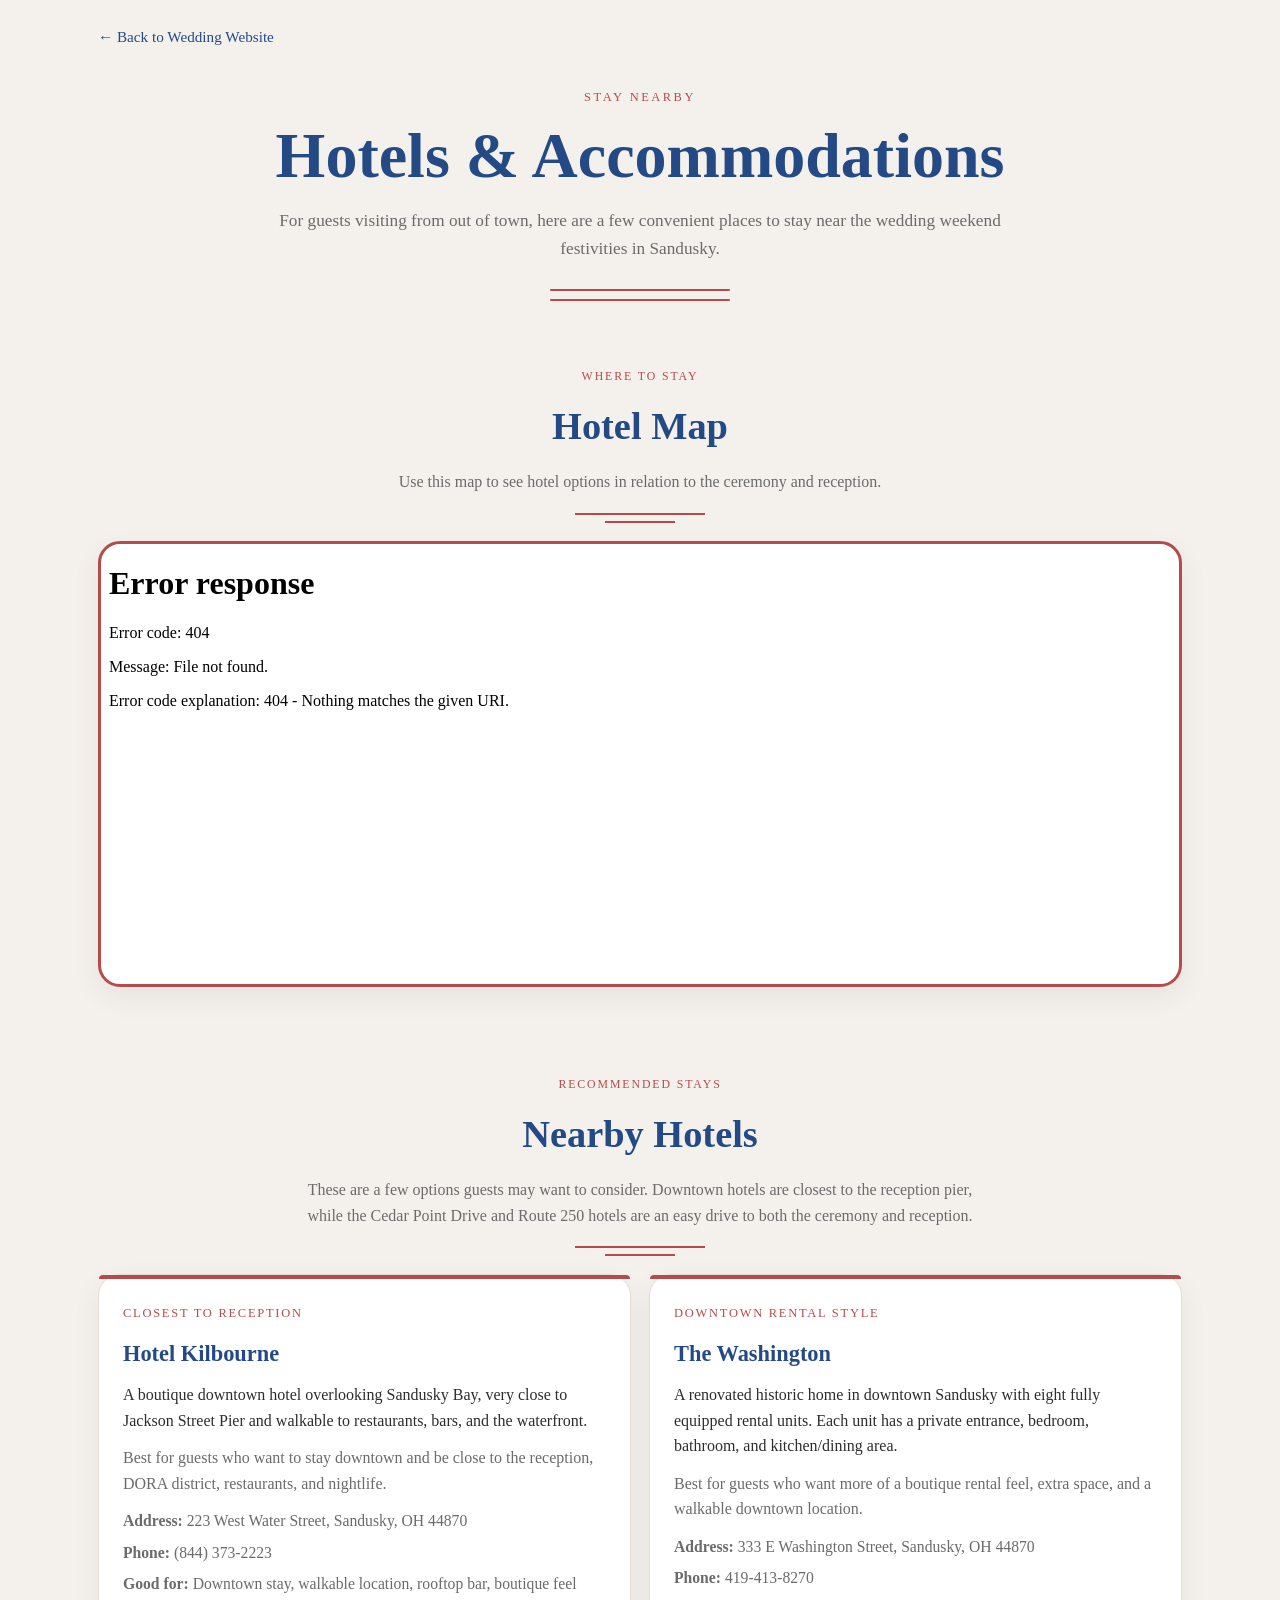
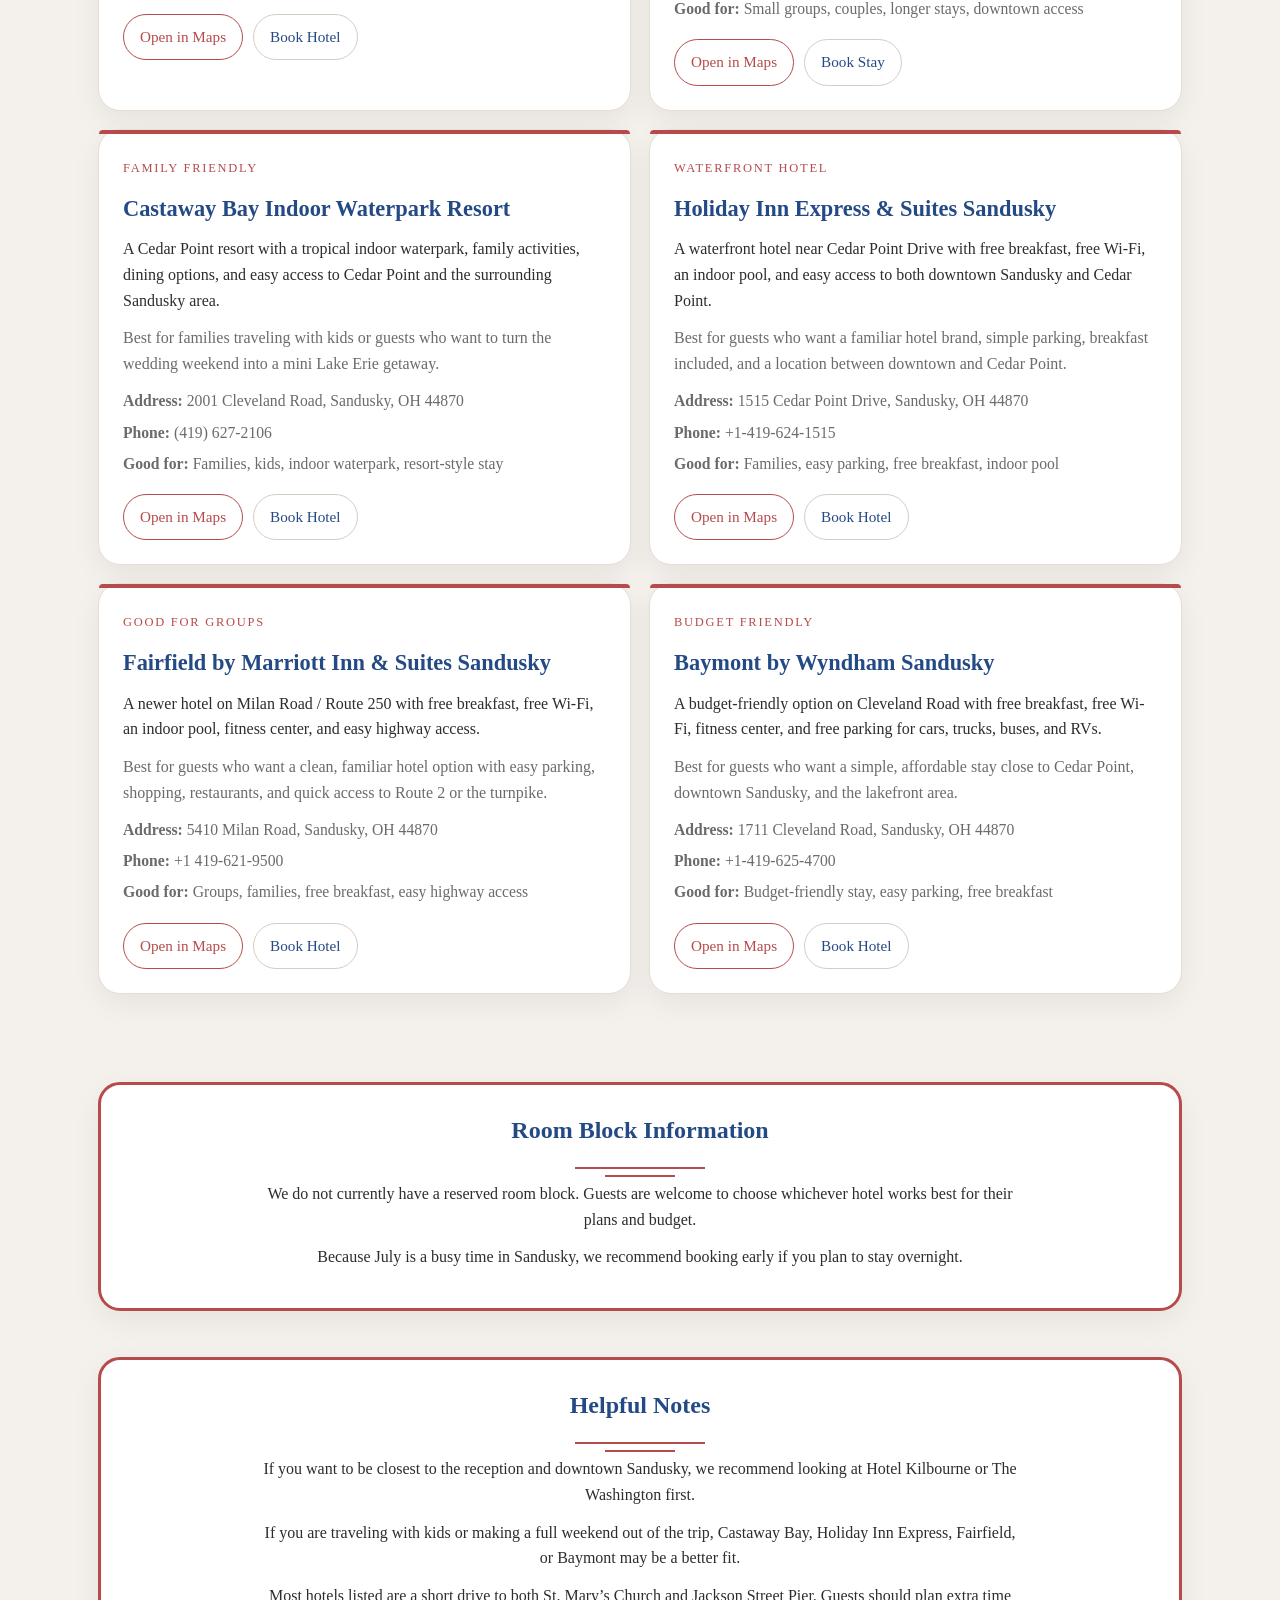
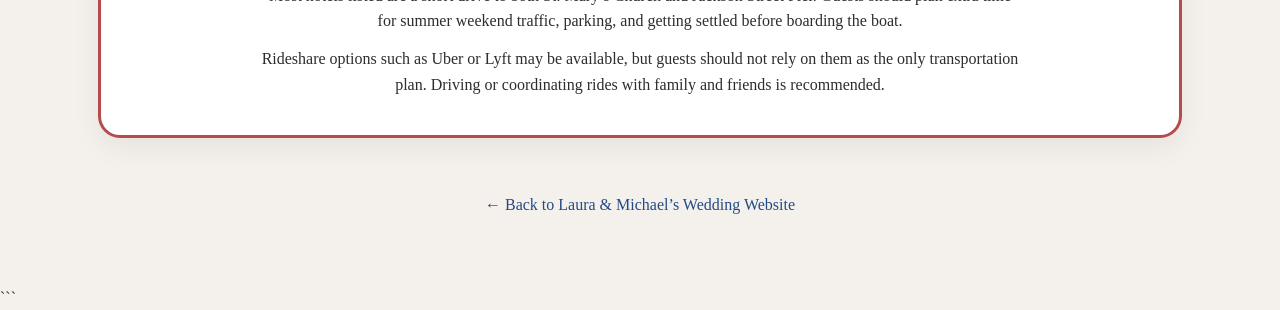
==== commit 25df6a12: "change" ====
--- a/hotels-accommodations.html
+++ b/hotels-accommodations.html
@@ -1,4 +1,3 @@
-```html
 <!DOCTYPE html>
 <html lang="en">
 <head>
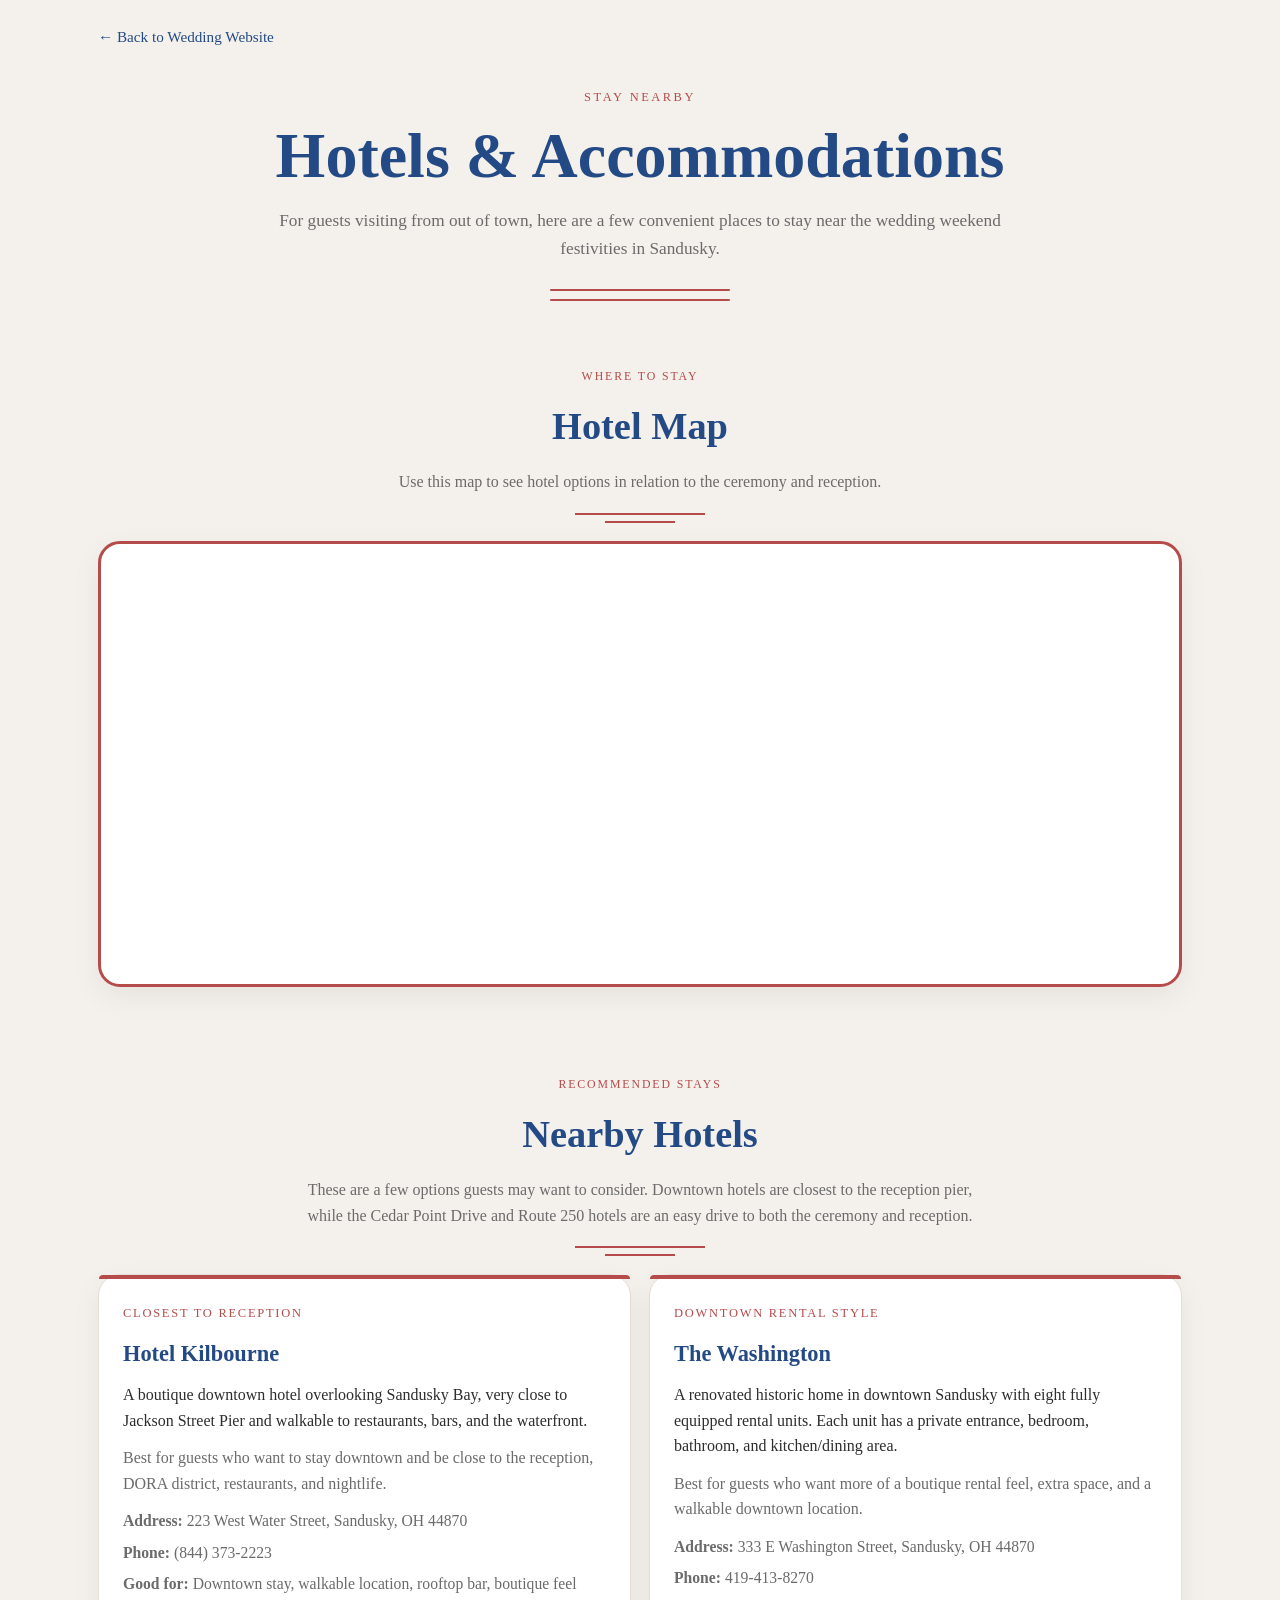
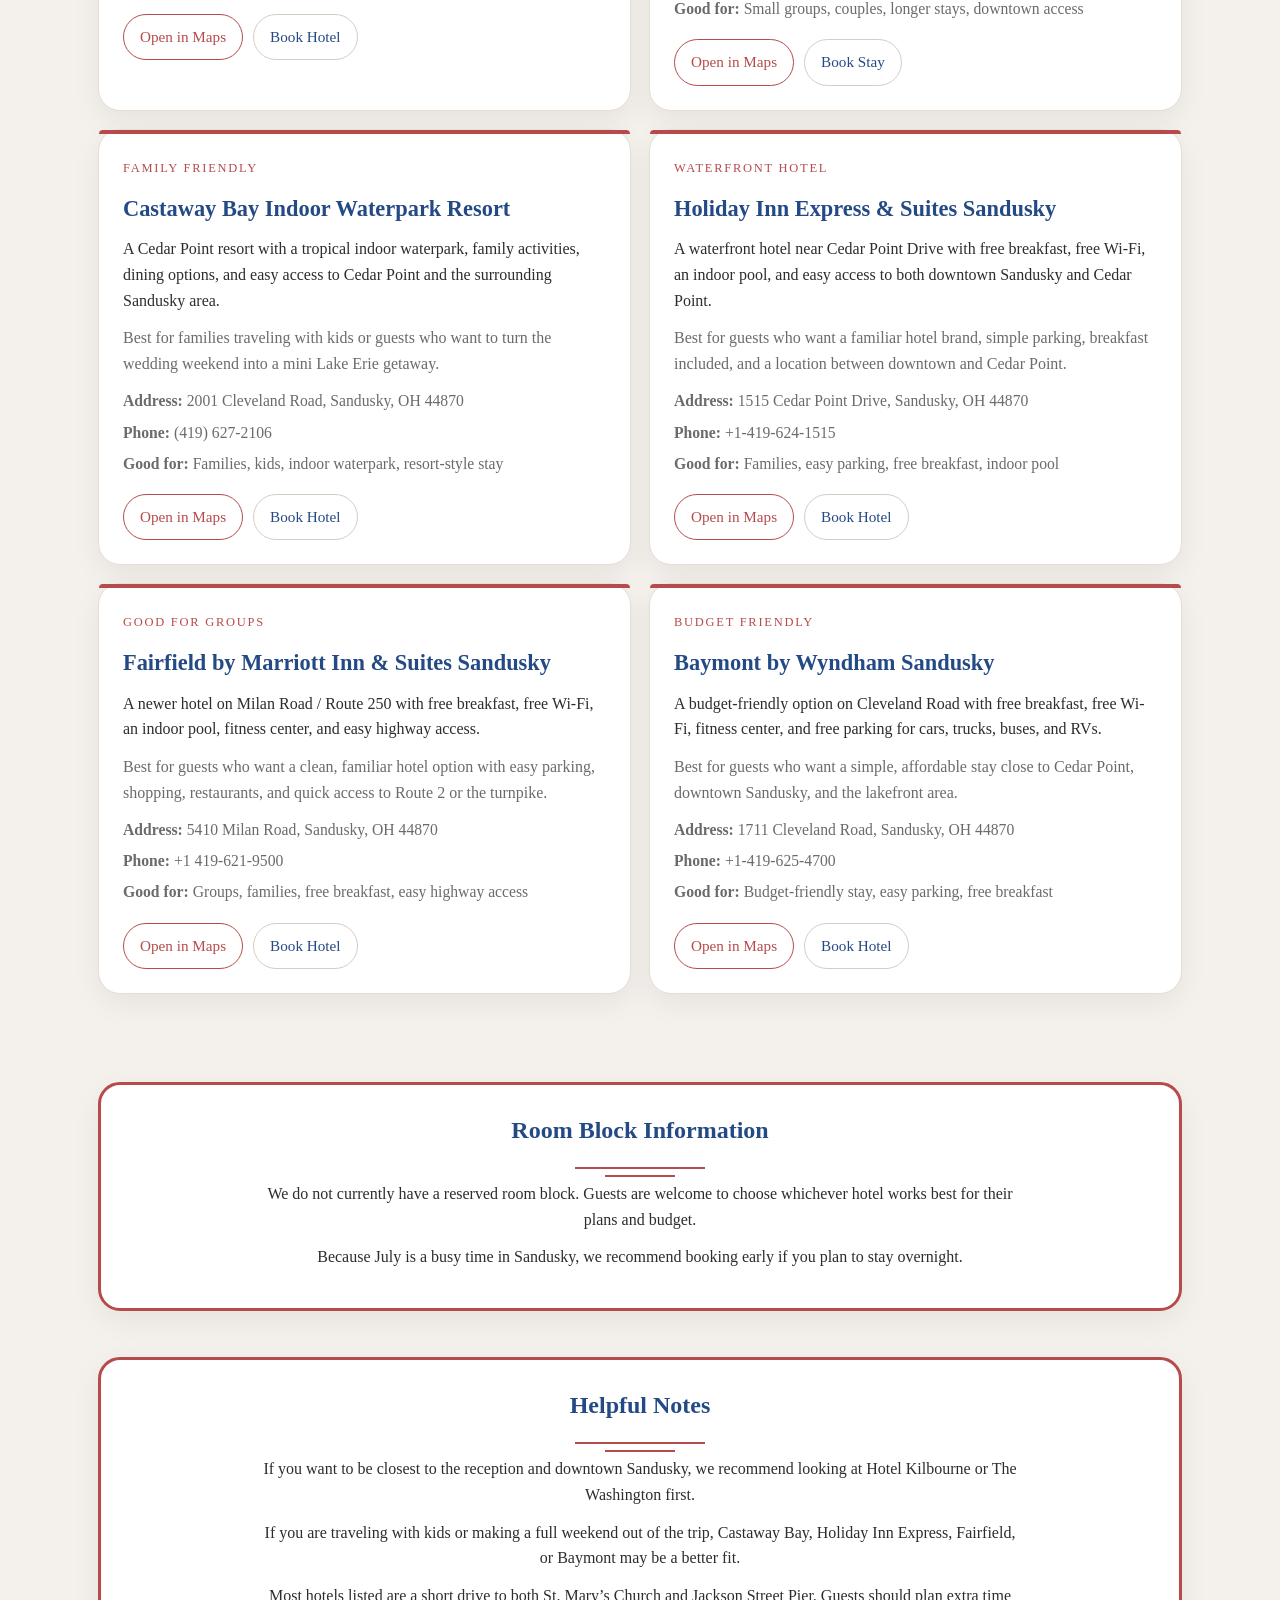
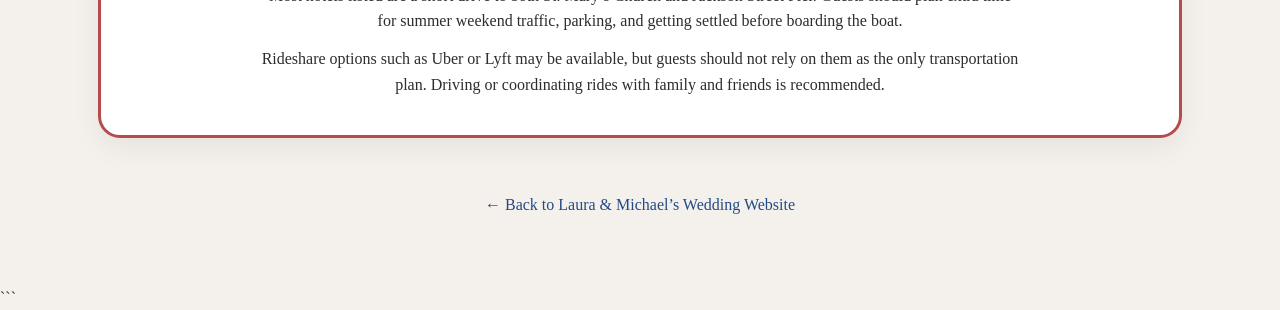
==== commit fa8f19f8: "hotel map" ====
--- a/hotels-accommodations.html
+++ b/hotels-accommodations.html
@@ -354,7 +354,7 @@
 
       <div class="map-frame">
         <iframe
-          src="PASTE_YOUR_GOOGLE_MAP_EMBED_URL_HERE"
+          src="https://www.google.com/maps/d/embed?mid=1yN5LFDvLYBPv7yYqOldB4d21YFtmmUc&hl=en&ehbc=2E312F"
           loading="lazy"
           allowfullscreen="">
         </iframe>
